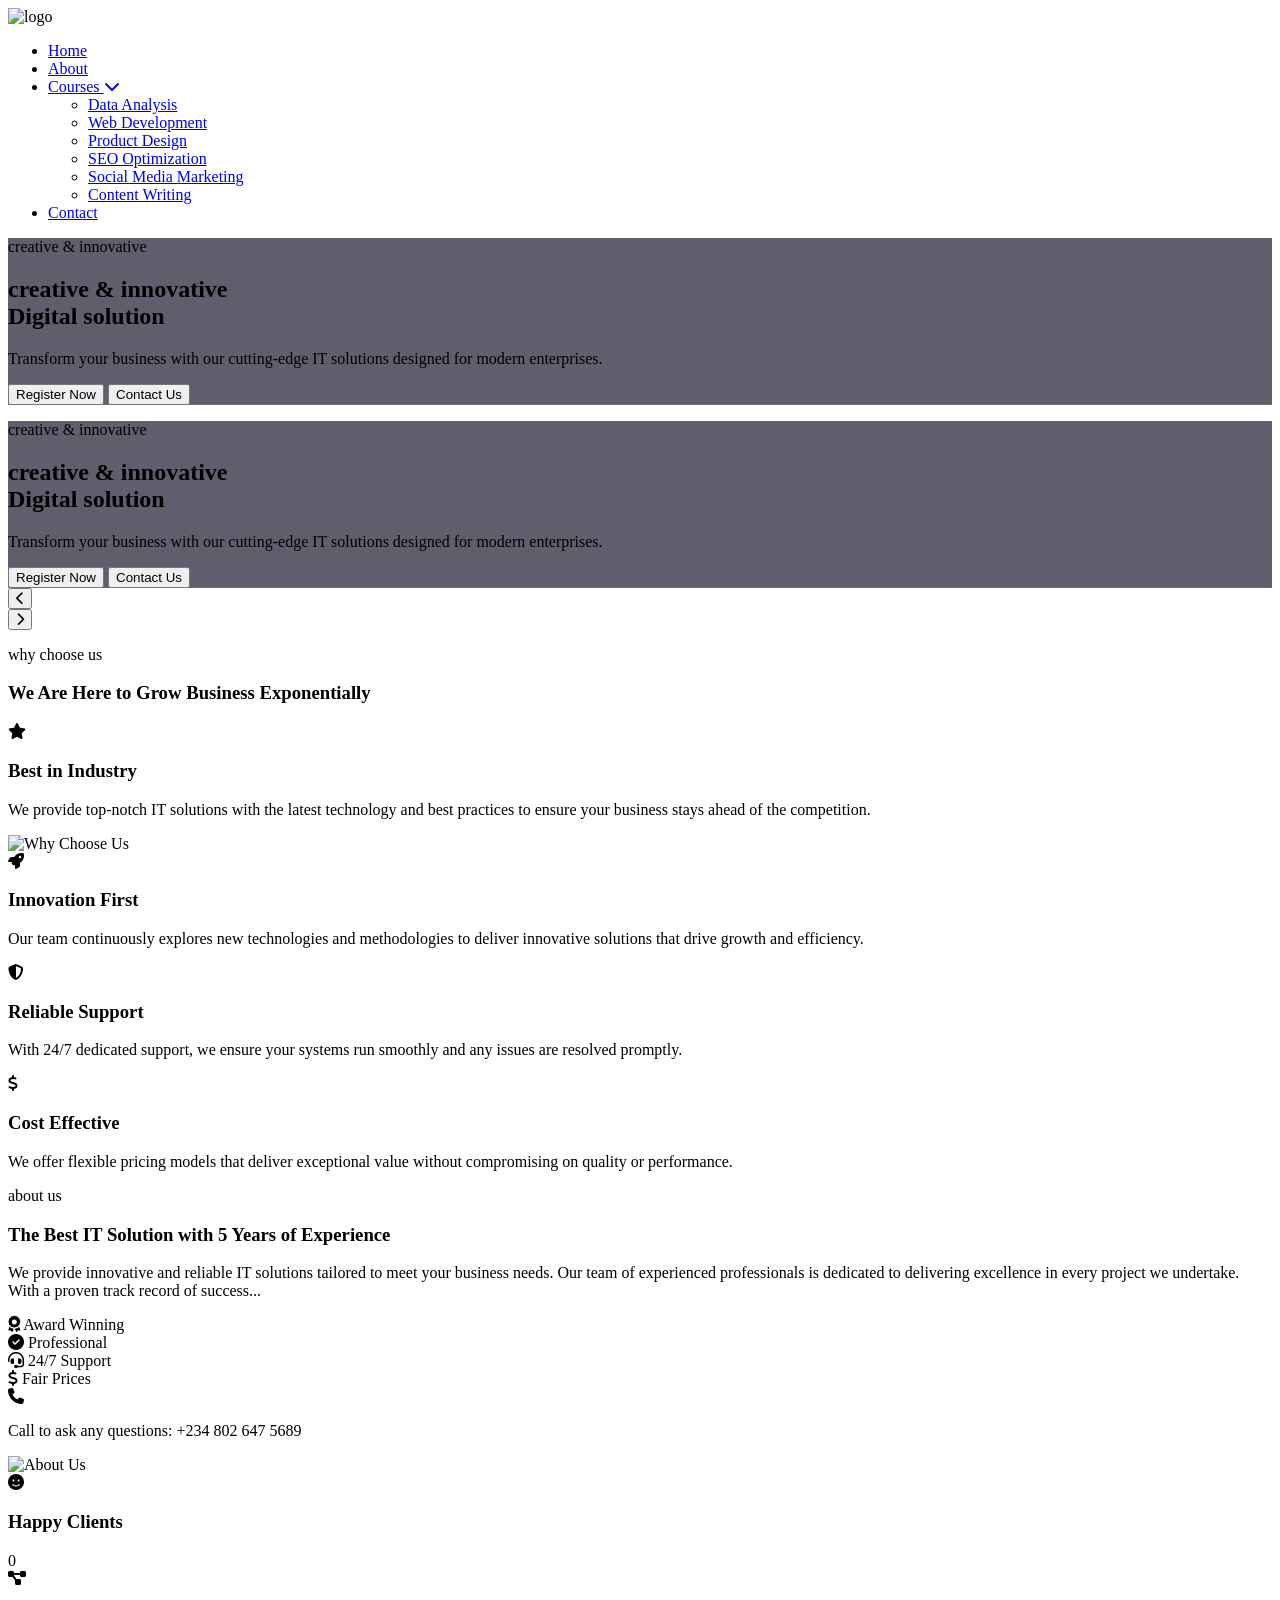
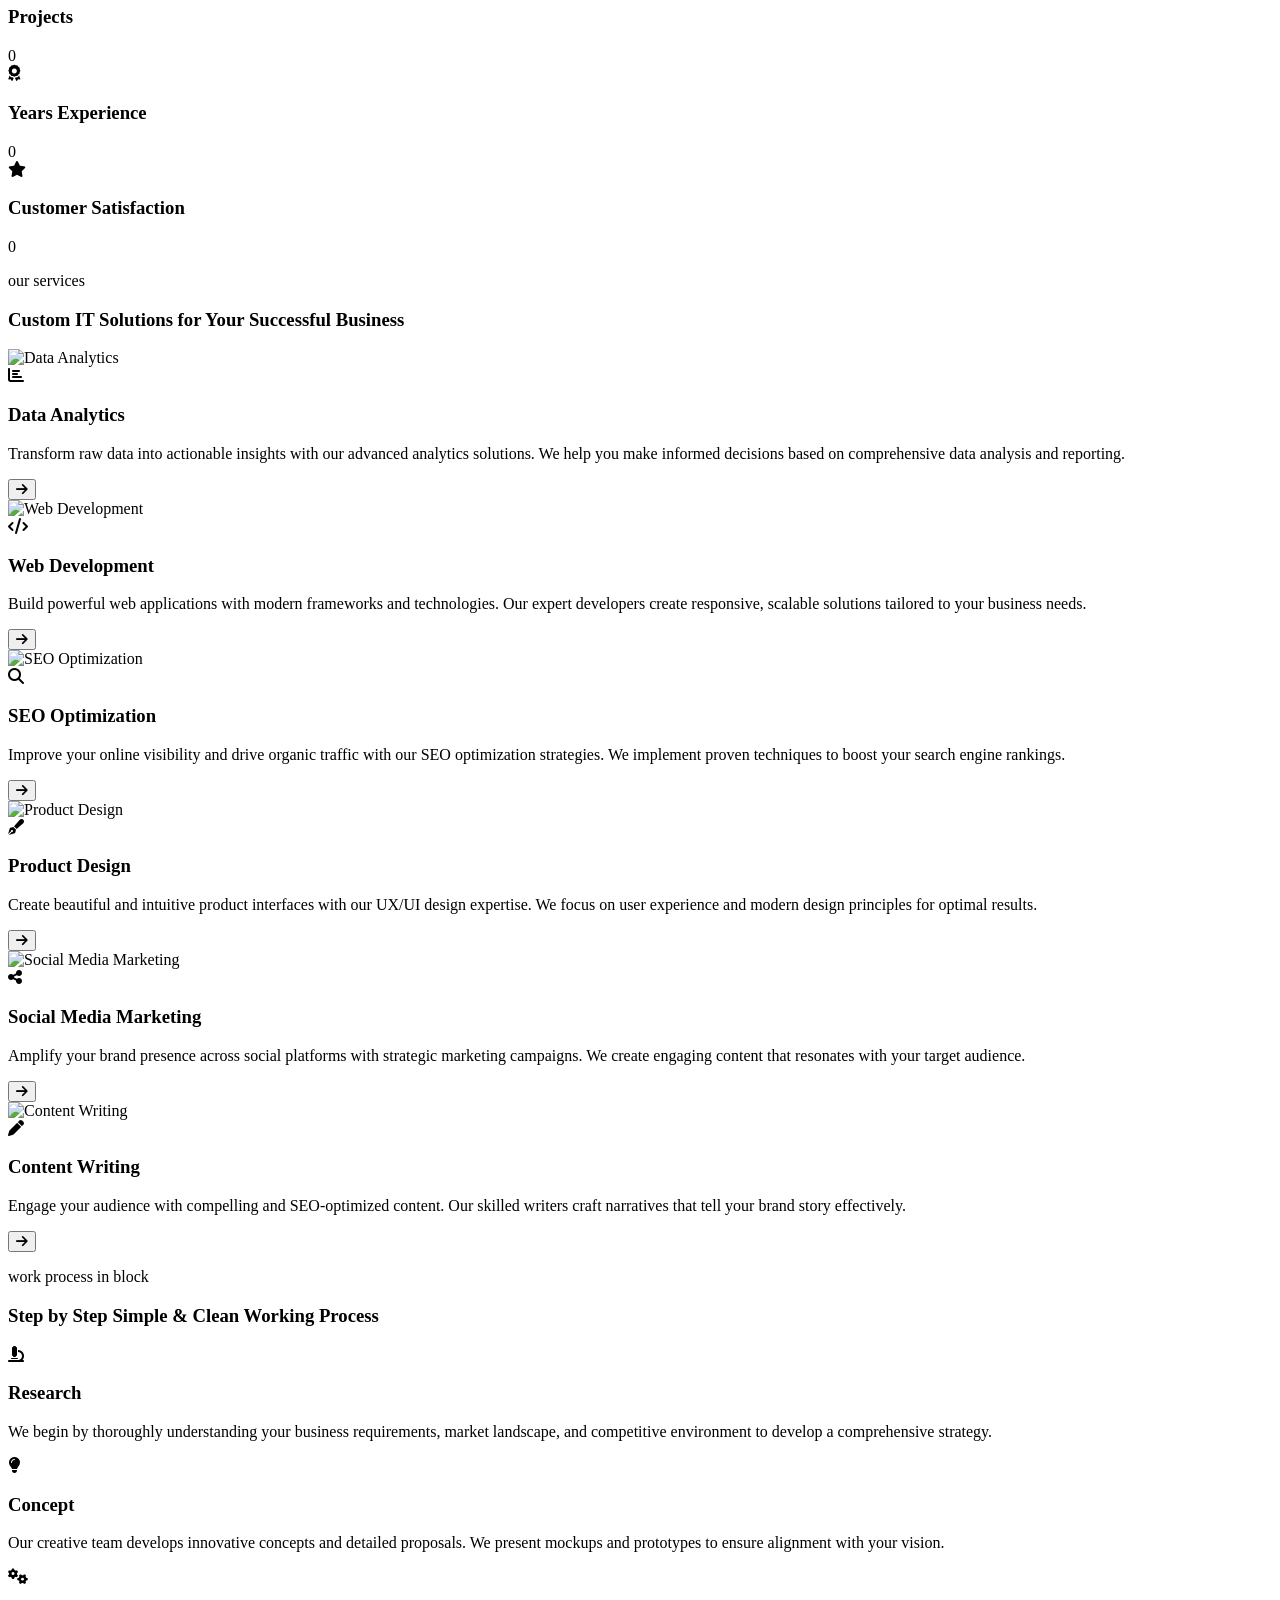
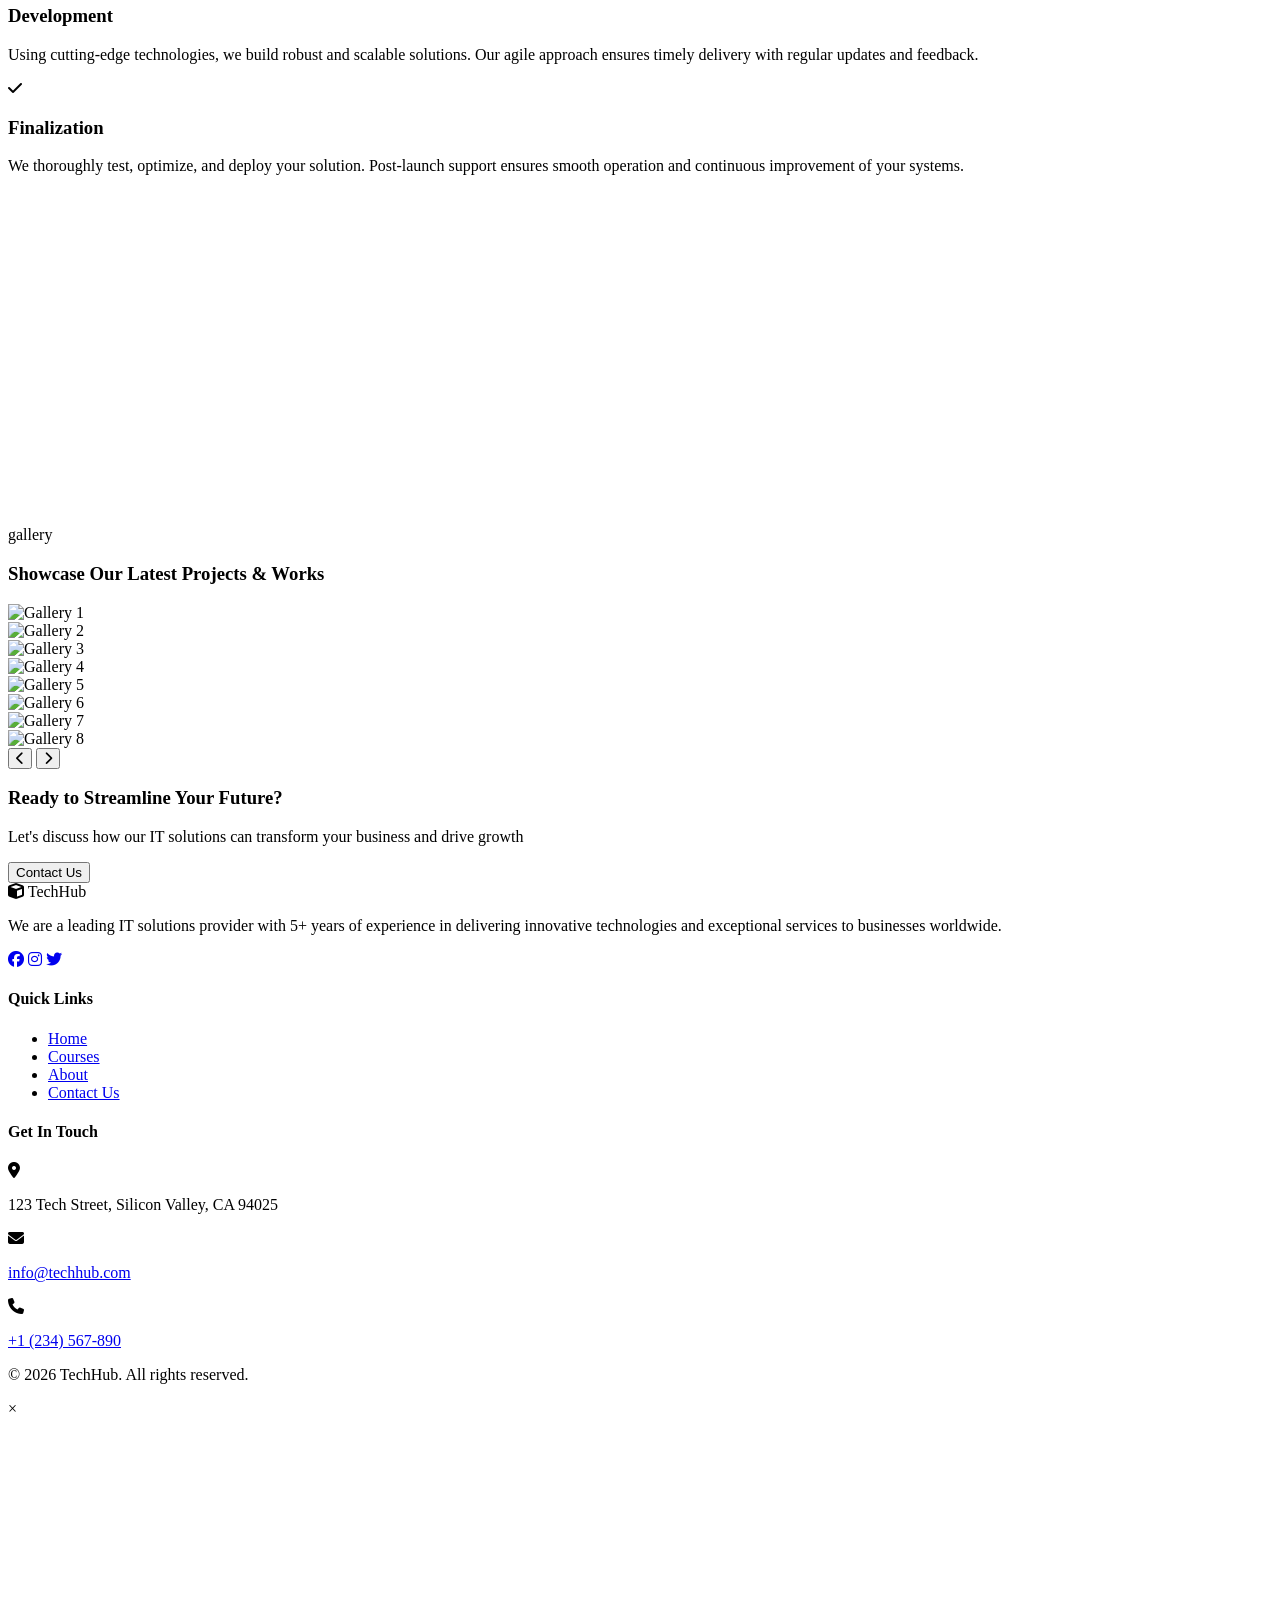
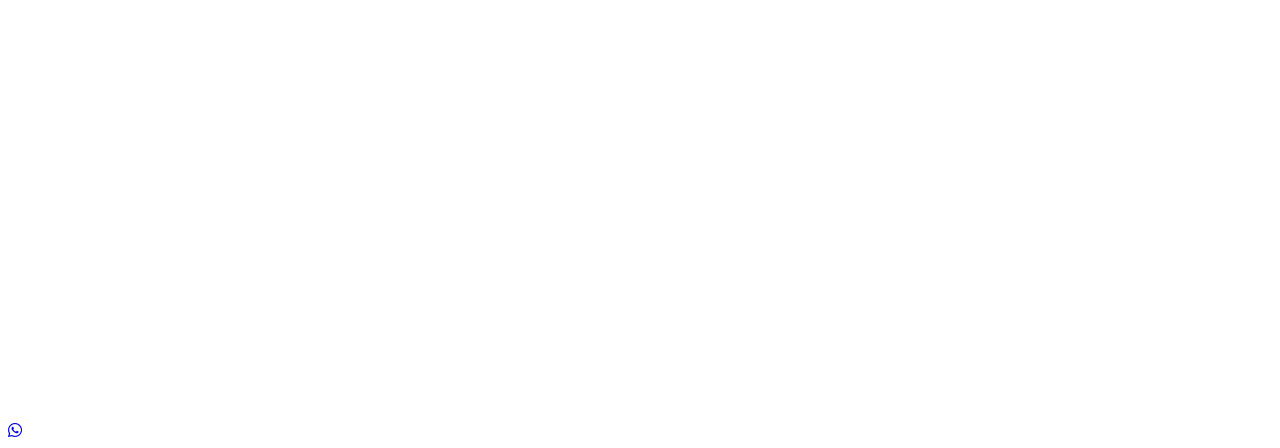
==== index.html @ 0a303a4d "Add files via upload" ====
<!DOCTYPE html>
<html lang="en">
<head>
    <meta charset="UTF-8">
    <meta name="viewport" content="width=device-width, initial-scale=1.0">
    <title>TechHub - IT Solutions</title>
    <link rel="icon" type="image/png" href="Img/favicon-hometown.png">
    <link rel="stylesheet" href="https://cdnjs.cloudflare.com/ajax/libs/font-awesome/6.4.0/css/all.min.css">
    <link rel="stylesheet" href="css/index.css">
</head>
<body>

<!-- NAVBAR -->
<nav class="navbar">
    <div class="nav-container">
        <div class="nav-logo">
            <img src="Img/Logo-hometown.jpeg" alt="logo">
            <!-- <i class="fas fa-cube"></i> -->
            <!-- <span>HomeTown Tech Hub</span> -->
        </div>
        <ul class="nav-menu">
            <li class="nav-item"><a href="#home" class="nav-link">Home</a></li>
            <li class="nav-item"><a href="about.html" class="nav-link">About</a></li>
            <li class="nav-item dropdown">
                <a href="#courses" class="nav-link">Courses <i class="fas fa-chevron-down"></i></a>
                <ul class="dropdown-menu">
                    <li><a href="courses.html">Data Analysis</a></li>
                    <li><a href="courses.html">Web Development</a></li>
                    <li><a href="courses.html">Product Design</a></li>
                    <li><a href="courses.html">SEO Optimization</a></li>
                    <li><a href="courses.html">Social Media Marketing</a></li>
                    <li><a href="courses.html">Content Writing</a></li>
                </ul>
            </li>
            <li class="nav-item"><a href="contact.html" class="nav-link">Contact</a></li>
        </ul>
        <div class="hamburger">
            <span></span>
            <span></span>
            <span></span>
        </div>
    </div>
</nav>

<!-- HERO SLIDER -->
<section class="hero-slider" id="home">
    <div class="slider-container">
        <div class="slider-item active" style="background: linear-gradient(rgba(26, 26, 46, 0.7), rgba(26, 26, 46, 0.7)), url('https://images.unsplash.com/photo-1522071820081-009f0129c71c?w=1920&h=1080&fit=crop'); background-size: cover; background-position: center;">
            <div class="slider-content">
                <p class="slider-subtitle">creative & innovative</p>
                <h1 class="slider-title">creative & innovative<br>Digital solution</h1>
                <p class="slider-description">Transform your business with our cutting-edge IT solutions designed for modern enterprises.</p>
                <div class="slider-buttons">
                    <button class="btn btn-primary">Register Now</button>
                    <button class="btn btn-secondary">Contact Us</button>
                </div>
            </div>
        </div>

        <div class="slider-item" style="background: linear-gradient(rgba(26, 26, 46, 0.7), rgba(26, 26, 46, 0.7)), url('https://images.unsplash.com/photo-1531482615713-2afd69097998?w=1920&h=1080&fit=crop'); background-size: cover; background-position: center;">
            <div class="slider-content">
                <p class="slider-subtitle">creative & innovative</p>
                <h1 class="slider-title">creative & innovative<br>Digital solution</h1>
                <p class="slider-description">Transform your business with our cutting-edge IT solutions designed for modern enterprises.</p>
                <div class="slider-buttons">
                    <button class="btn btn-primary">Register Now</button>
                    <button class="btn btn-secondary">Contact Us</button>
                </div>
            </div>
        </div>
    </div>
    <div class="slider-nav">
        <button class="slider-prev"><i class="fas fa-chevron-left"></i></button>
        <div class="slider-dots"></div>
        <button class="slider-next"><i class="fas fa-chevron-right"></i></button>
    </div>
</section>



<!-- WHY CHOOSE US SECTION -->
<section class="why-choose">
    <div class="container">
        <p class="section-label section-label-centered">why choose us</p>
        <h3 class="section-title">We Are Here to Grow Business Exponentially</h3>
        <div class="why-grid">
            <div class="why-card">
                <div class="why-icon">
                    <i class="fas fa-star"></i>
                </div>
                <h3>Best in Industry</h3>
                <p>We provide top-notch IT solutions with the latest technology and best practices to ensure your business stays ahead of the competition.</p>
            </div>
            <div class="why-image">
                <img src="https://images.unsplash.com/photo-1522071820081-009f0129c71c?w=400&h=500&fit=crop" alt="Why Choose Us">
            </div>
            <div class="why-card">
                <div class="why-icon">
                    <i class="fas fa-rocket"></i>
                </div>
                <h3>Innovation First</h3>
                <p>Our team continuously explores new technologies and methodologies to deliver innovative solutions that drive growth and efficiency.</p>
            </div>
            <div class="why-card">
                <div class="why-icon">
                    <i class="fas fa-shield-alt"></i>
                </div>
                <h3>Reliable Support</h3>
                <p>With 24/7 dedicated support, we ensure your systems run smoothly and any issues are resolved promptly.</p>
            </div>
            <div class="why-card">
                <div class="why-icon">
                    <i class="fas fa-dollar-sign"></i>
                </div>
                <h3>Cost Effective</h3>
                <p>We offer flexible pricing models that deliver exceptional value without compromising on quality or performance.</p>
            </div>
        </div>
    </div>
</section>

<!-- ABOUT US SECTION -->
<section class="about" id="about">
    <div class="container">
        <div class="about-content">
            <div class="about-text">
                <p class="section-label section-label-centered">about us</p>
                <h3 class="section-title">The Best IT Solution with 5 Years of Experience</h3>
                <p class="about-description">
                    We provide innovative and reliable IT solutions tailored to meet your business needs. Our team of experienced professionals is dedicated to delivering excellence in every project we undertake. With a proven track record of success...
                </p>
                <div class="about-features">
                    <div class="feature">
                        <i class="fas fa-award"></i>
                        <span>Award Winning</span>
                    </div>
                    <div class="feature">
                        <i class="fas fa-check-circle"></i>
                        <span>Professional</span>
                    </div>
                    <div class="feature">
                        <i class="fas fa-headset"></i>
                        <span>24/7 Support</span>
                    </div>
                    <div class="feature">
                        <i class="fas fa-dollar-sign"></i>
                        <span>Fair Prices</span>
                    </div>
                </div>
                <div class="contact-info">
                    <i class="fas fa-phone"></i>
                    <p>Call to ask any questions: <span>+234 802 647 5689</span></p>
                </div>
            </div>
            <div class="about-image">
                <img src="https://images.unsplash.com/photo-1553877522-43269d4ea984?w=500&h=500&fit=crop" alt="About Us">
            </div>
        </div>
    </div>
</section>

<!-- STATS SECTION -->
<section class="stats">
    <div class="container">
        <div class="stats-grid">
            <div class="stat-card">
                <div class="stat-icon">
                    <i class="fas fa-smile"></i>
                </div>
                <h3>Happy Clients</h3>
                <div class="stat-number" data-target="300">0</div>
            </div>
            <div class="stat-card">
                <div class="stat-icon">
                    <i class="fas fa-project-diagram"></i>
                </div>
                <h3>Projects</h3>
                <div class="stat-number" data-target="200">0</div>
            </div>
            <div class="stat-card">
                <div class="stat-icon">
                    <i class="fas fa-award"></i>
                </div>
                <h3>Years Experience</h3>
                <div class="stat-number" data-target="5">0</div>
            </div>
            <div class="stat-card">
                <div class="stat-icon">
                    <i class="fas fa-star"></i>
                </div>
                <h3>Customer Satisfaction</h3>
                <div class="stat-number" data-target="98">0</div>
            </div>
        </div>
    </div>
</section>

<!-- SERVICES SECTION -->
<section class="services" id="services">
    <div class="container">
        <p class="section-label section-label-centered">our services</p>
        <h3 class="section-title">Custom IT Solutions for Your Successful Business</h3>
        <div class="services-grid">
            <div class="service-card">
                <div class="service-image">
                    <img src="https://images.unsplash.com/photo-1551288049-bebda4e38f71?w=400&h=250&fit=crop" alt="Data Analytics">
                </div>
                <div class="service-header">
                    <div class="service-icon">
                        <i class="fas fa-chart-bar"></i>
                    </div>
                    <h3>Data Analytics</h3>
                </div>
                <p>Transform raw data into actionable insights with our advanced analytics solutions. We help you make informed decisions based on comprehensive data analysis and reporting.</p>
                <button class="service-btn"><i class="fas fa-arrow-right"></i></button>
            </div>
            <div class="service-card">
                <div class="service-image">
                    <img src="https://images.unsplash.com/photo-1627398242454-45a1465c2479?w=400&h=250&fit=crop" alt="Web Development">
                </div>
                <div class="service-header">
                    <div class="service-icon">
                        <i class="fas fa-code"></i>
                    </div>
                    <h3>Web Development</h3>
                </div>
                <p>Build powerful web applications with modern frameworks and technologies. Our expert developers create responsive, scalable solutions tailored to your business needs.</p>
                <button class="service-btn"><i class="fas fa-arrow-right"></i></button>
            </div>
            <div class="service-card">
                <div class="service-image">
                    <img src="https://images.unsplash.com/photo-1432888498266-38ffec3eaf0a?w=400&h=250&fit=crop" alt="SEO Optimization">
                </div>
                <div class="service-header">
                    <div class="service-icon">
                        <i class="fas fa-search"></i>
                    </div>
                    <h3>SEO Optimization</h3>
                </div>
                <p>Improve your online visibility and drive organic traffic with our SEO optimization strategies. We implement proven techniques to boost your search engine rankings.</p>
                <button class="service-btn"><i class="fas fa-arrow-right"></i></button>
            </div>
            <div class="service-card">
                <div class="service-image">
                    <img src="https://images.unsplash.com/photo-1561070791-2526d30994b5?w=400&h=250&fit=crop" alt="Product Design">
                </div>
                <div class="service-header">
                    <div class="service-icon">
                        <i class="fas fa-pen-fancy"></i>
                    </div>
                    <h3>Product Design</h3>
                </div>
                <p>Create beautiful and intuitive product interfaces with our UX/UI design expertise. We focus on user experience and modern design principles for optimal results.</p>
                <button class="service-btn"><i class="fas fa-arrow-right"></i></button>
            </div>
            <div class="service-card">
                <div class="service-image">
                    <img src="https://images.unsplash.com/photo-1611162617474-5b21e879e113?w=400&h=250&fit=crop" alt="Social Media Marketing">
                </div>
                <div class="service-header">
                    <div class="service-icon">
                        <i class="fas fa-share-alt"></i>
                    </div>
                    <h3>Social Media Marketing</h3>
                </div>
                <p>Amplify your brand presence across social platforms with strategic marketing campaigns. We create engaging content that resonates with your target audience.</p>
                <button class="service-btn"><i class="fas fa-arrow-right"></i></button>
            </div>
            <div class="service-card">
                <div class="service-image">
                    <img src="https://images.unsplash.com/photo-1455390582262-044cdead277a?w=400&h=250&fit=crop" alt="Content Writing">
                </div>
                <div class="service-header">
                    <div class="service-icon">
                        <i class="fas fa-pen"></i>
                    </div>
                    <h3>Content Writing</h3>
                </div>
                <p>Engage your audience with compelling and SEO-optimized content. Our skilled writers craft narratives that tell your brand story effectively.</p>
                <button class="service-btn"><i class="fas fa-arrow-right"></i></button>
            </div>
        </div>
    </div>
</section>

<!-- WORK PROCESS SECTION -->
<section class="work-process">
    <div class="container">
        <p class="section-label section-label-centered">work process in block</p>
        <h3 class="section-title">Step by Step Simple & Clean Working Process</h3>
        <div class="process-grid">
            <div class="process-card">
                <div class="process-icon">
                    <i class="fas fa-microscope"></i>
                </div>
                <h3>Research</h3>
                <p>We begin by thoroughly understanding your business requirements, market landscape, and competitive environment to develop a comprehensive strategy.</p>
            </div>
            <div class="process-card">
                <div class="process-icon">
                    <i class="fas fa-lightbulb"></i>
                </div>
                <h3>Concept</h3>
                <p>Our creative team develops innovative concepts and detailed proposals. We present mockups and prototypes to ensure alignment with your vision.</p>
            </div>
            <div class="process-card">
                <div class="process-icon">
                    <i class="fas fa-cogs"></i>
                </div>
                <h3>Development</h3>
                <p>Using cutting-edge technologies, we build robust and scalable solutions. Our agile approach ensures timely delivery with regular updates and feedback.</p>
            </div>
            <div class="process-card">
                <div class="process-icon">
                    <i class="fas fa-check"></i>
                </div>
                <h3>Finalization</h3>
                <p>We thoroughly test, optimize, and deploy your solution. Post-launch support ensures smooth operation and continuous improvement of your systems.</p>
            </div>
        </div>
    </div>
</section>

<!-- VIDEO SECTION -->
<section class="video-section">
    <div class="container">
        <div class="video-container">
            <iframe width="560" height="315" src="https://www.youtube.com/embed/9p7ooDYBd7k?si=xmssHciHCv0fvi6O" title="YouTube video player" frameborder="0" allow="accelerometer; autoplay; clipboard-write; encrypted-media; gyroscope; picture-in-picture; web-share" referrerpolicy="strict-origin-when-cross-origin" allowfullscreen></iframe>
            <!-- <iframe id="videoPreview" width="100%" height="500" src="https://youtu.be/hK8POwUShVw?si=u04HEwiQuiPdDXwp" title="YouTube video player" frameborder="0" allow="accelerometer; autoplay; clipboard-write; encrypted-media; gyroscope; picture-in-picture" allowfullscreen></iframe> -->
        </div>
    </div>
</section>

<!-- GALLERY SECTION -->
<section class="gallery">
    <div class="container">
        <p class="section-label section-label-centered">gallery</p>
        <h3 class="section-title">Showcase Our Latest Projects & Works</h3>
        <div class="gallery-slider">
            <div class="gallery-item">
                <img src="https://images.unsplash.com/photo-1460925895917-afdab827c52f?w=300&h=300&fit=crop" alt="Gallery 1">
            </div>
            <div class="gallery-item">
                <img src="https://images.unsplash.com/photo-1551434678-e076c223a692?w=300&h=300&fit=crop" alt="Gallery 2">
            </div>
            <div class="gallery-item">
                <img src="https://images.unsplash.com/photo-1504384764586-bb4cdc1707b0?w=300&h=300&fit=crop" alt="Gallery 3">
            </div>
            <div class="gallery-item">
                <img src="https://images.unsplash.com/photo-1519389950473-47ba0277781c?w=300&h=300&fit=crop" alt="Gallery 4">
            </div>
            <div class="gallery-item">
                <img src="https://images.unsplash.com/photo-1522202176988-66273c2fd55f?w=300&h=300&fit=crop" alt="Gallery 5">
            </div>
            <div class="gallery-item">
                <img src="https://images.unsplash.com/photo-1556761175-5973dc0f32e7?w=300&h=300&fit=crop" alt="Gallery 6">
            </div>
            <div class="gallery-item">
                <img src="https://images.unsplash.com/photo-1542744173-8e7e53415bb0?w=300&h=300&fit=crop" alt="Gallery 7">
            </div>
            <div class="gallery-item">
                <img src="https://images.unsplash.com/photo-1552664730-d307ca884978?w=300&h=300&fit=crop" alt="Gallery 8">
            </div>
        </div>
        <div class="gallery-nav">
            <button class="gallery-prev"><i class="fas fa-chevron-left"></i></button>
            <button class="gallery-next"><i class="fas fa-chevron-right"></i></button>
        </div>
    </div>
</section>

<!-- CTA SECTION -->
<section class="cta">
    <div class="container">
        <h3>Ready to Streamline Your Future?</h3>
        <p>Let's discuss how our IT solutions can transform your business and drive growth</p>
        <button class="btn btn-primary">Contact Us</button>
    </div>
</section>

<!-- FOOTER -->
<footer class="footer">
    <div class="container">
        <div class="footer-content">
            <div class="footer-col">
                <div class="footer-logo">
                    <i class="fas fa-cube"></i>
                    <span>TechHub</span>
                </div>
                <p>We are a leading IT solutions provider with 5+ years of experience in delivering innovative technologies and exceptional services to businesses worldwide.</p>
                <div class="social-icons">
                    <a href="https://facebook.com" target="_blank"><i class="fab fa-facebook"></i></a>
                    <a href="https://instagram.com" target="_blank"><i class="fab fa-instagram"></i></a>
                    <a href="https://twitter.com" target="_blank"><i class="fab fa-twitter"></i></a>
                </div>
            </div>
            <div class="footer-col">
                <h4>Quick Links</h4>
                <ul>
                    <li><a href="index.html">Home</a></li>
                    <li><a href="courses.html">Courses</a></li>
                    <li><a href="about.html">About</a></li>
                    <li><a href="contact.html">Contact Us</a></li>
                </ul>
            </div>
            <div class="footer-col">
                <h4>Get In Touch</h4>
                <div class="contact-item">
                    <i class="fas fa-map-marker-alt"></i>
                    <p>123 Tech Street, Silicon Valley, CA 94025</p>
                </div>
                <div class="contact-item">
                    <i class="fas fa-envelope"></i>
                    <p><a href="mailto:info@techhub.com">info@techhub.com</a></p>
                </div>
                <div class="contact-item">
                    <i class="fas fa-phone"></i>
                    <p><a href="tel:+1234567890">+1 (234) 567-890</a></p>
                </div>
            </div>
        </div>
        <div class="footer-bottom">
            <p>&copy; 2026 TechHub. All rights reserved.</p>
        </div>
    </div>
</footer>

<!-- MODAL FOR VIDEO -->
<div id="videoModal" class="modal">
    <div class="modal-content">
        <span class="close">&times;</span>
        <iframe id="videoFrame" width="100%" height="600" src="" title="YouTube video player" frameborder="0" allow="accelerometer; autoplay; clipboard-write; encrypted-media; gyroscope; picture-in-picture" allowfullscreen></iframe>
    </div>
</div>

<!-- WhatsApp Floating Button -->
<a href="https://wa.me/2348045678945" target="_blank" class="whatsapp-floating" title="Message us on WhatsApp">
    <i class="fab fa-whatsapp"></i>
</a>

<script src="js/script.js"></script>
</body>
</html>
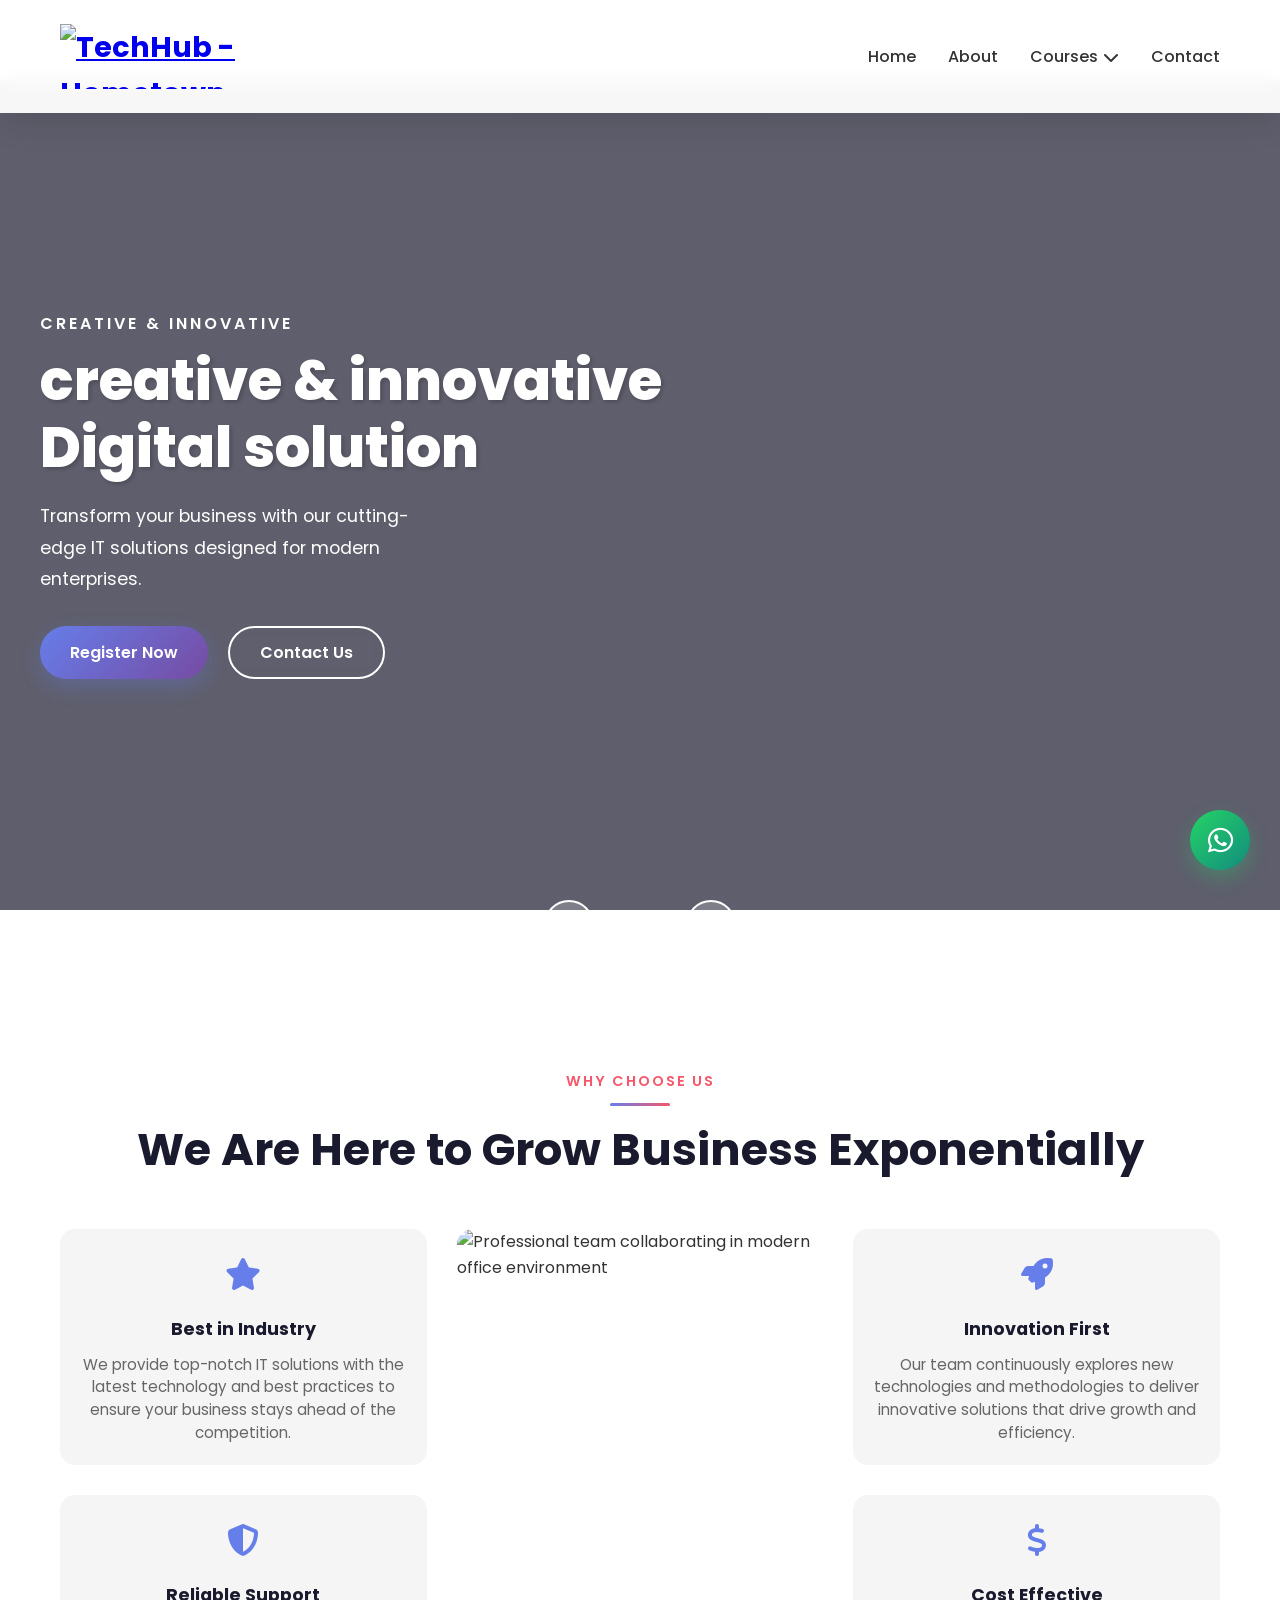
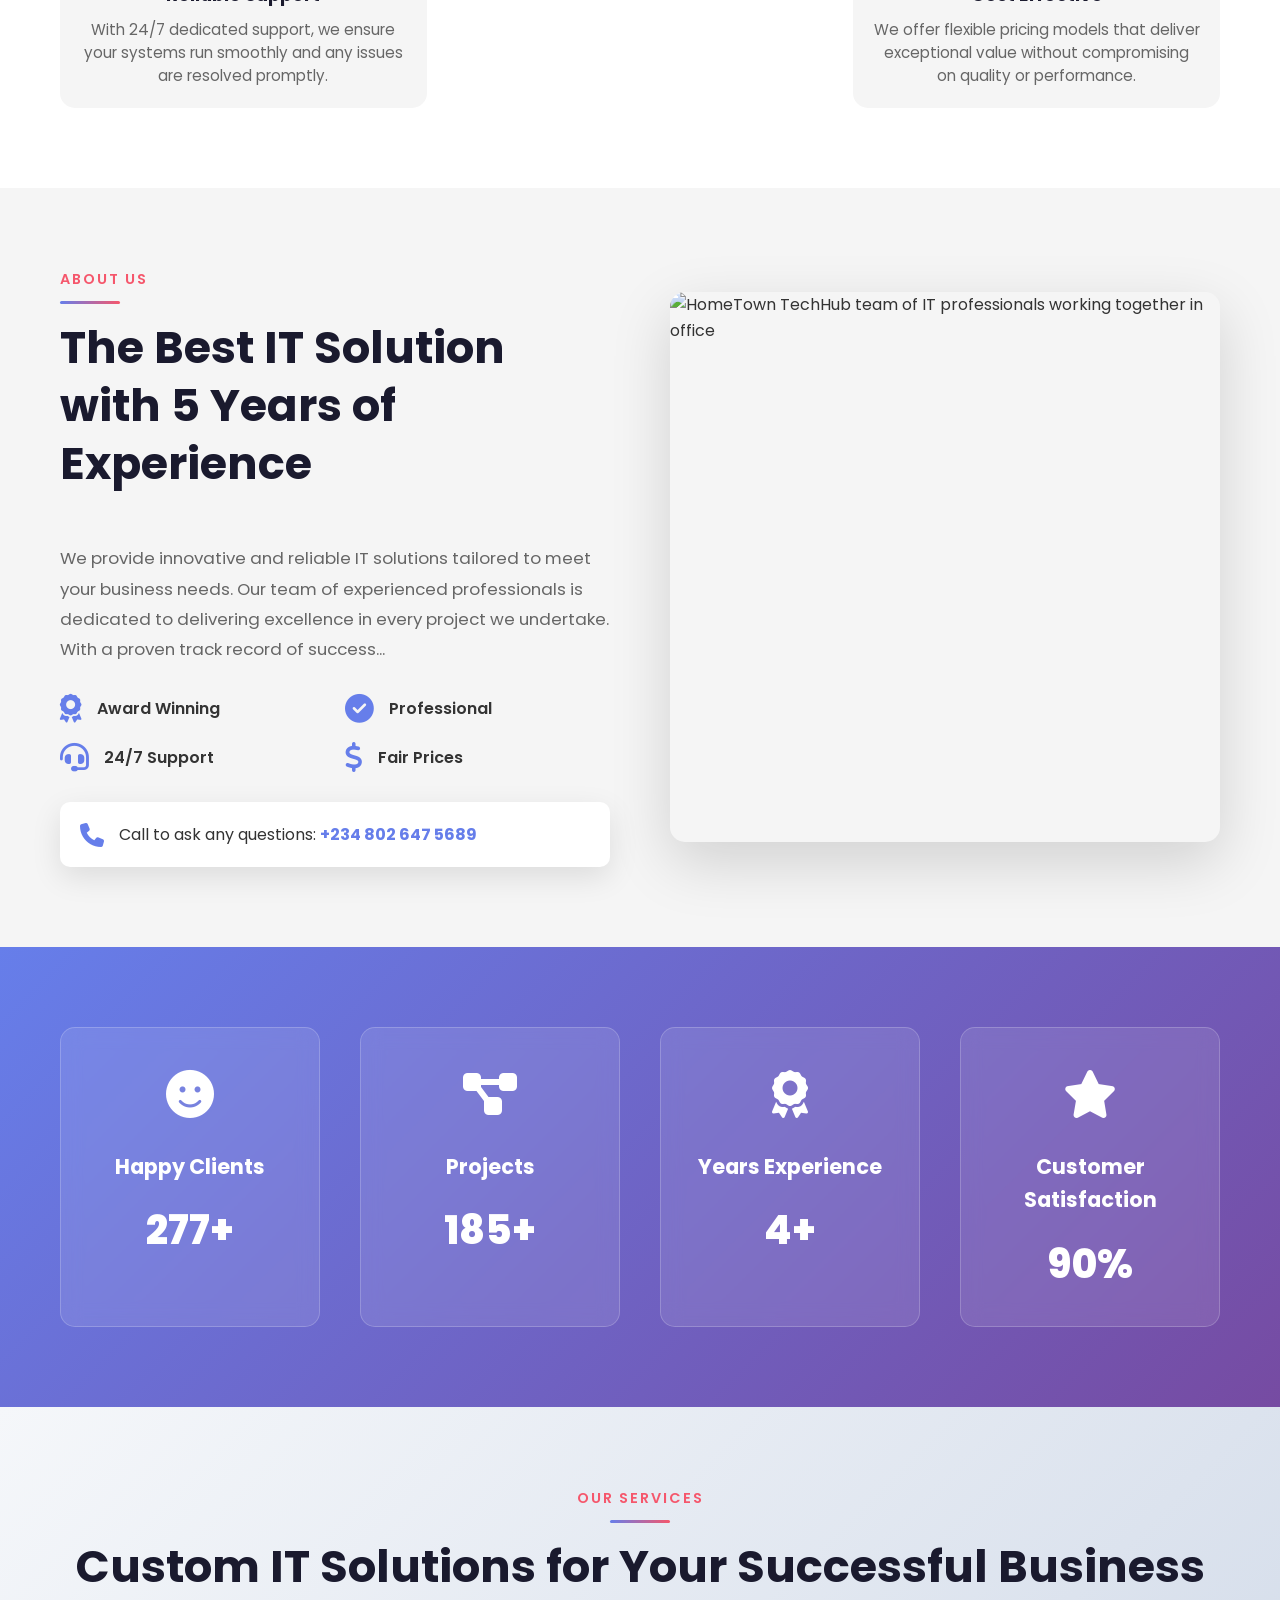
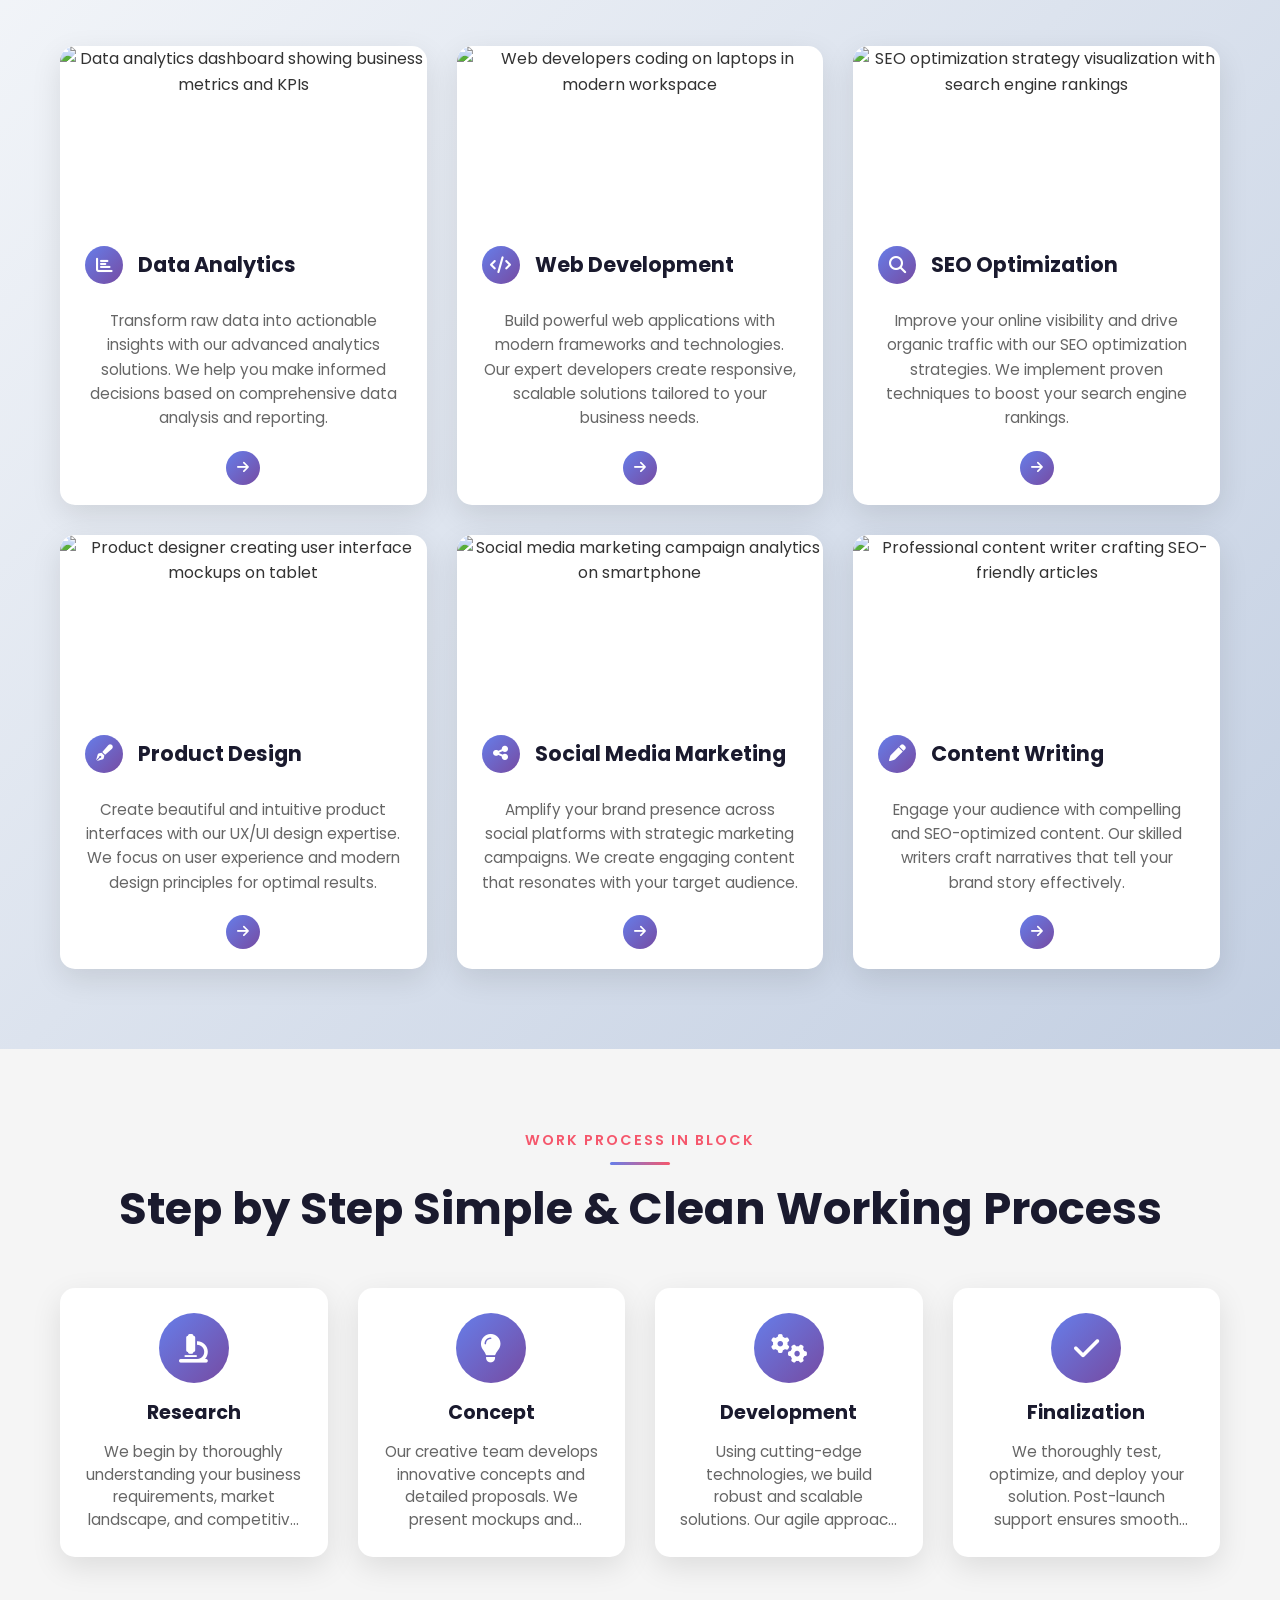
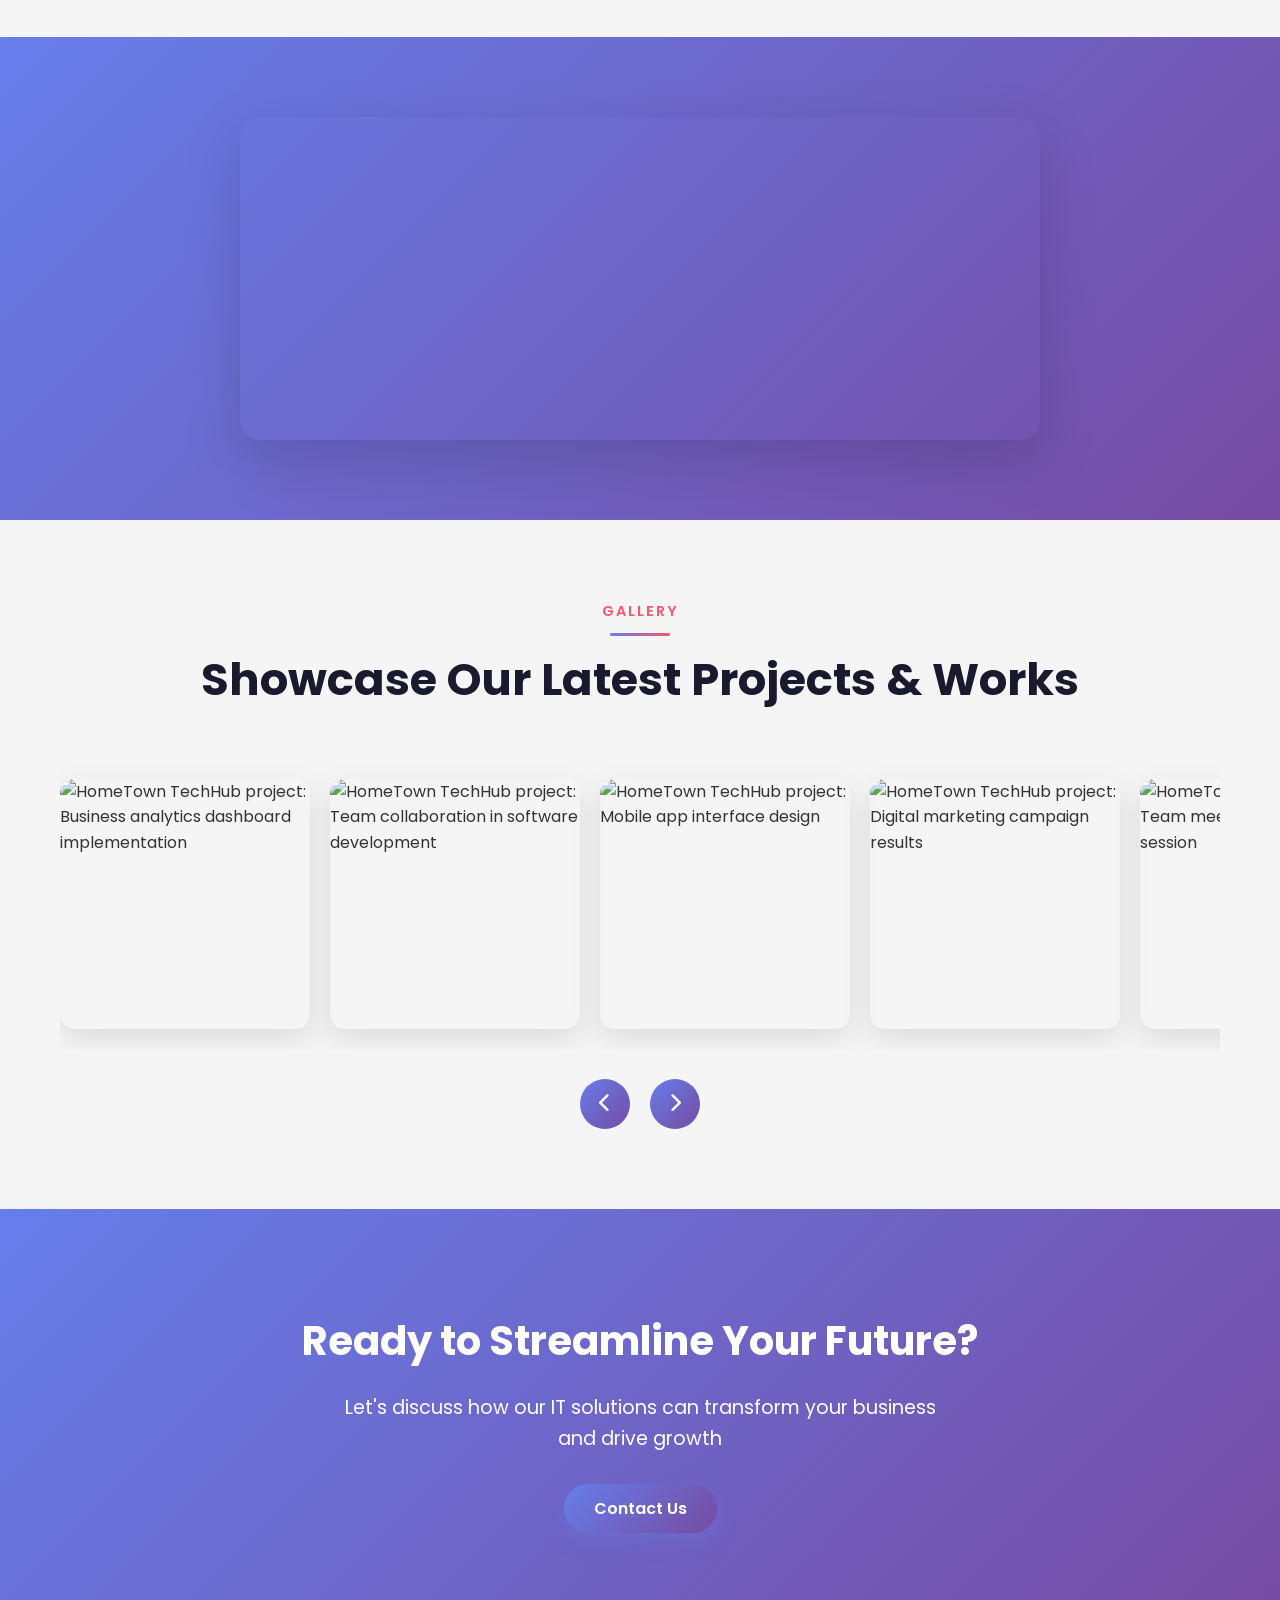
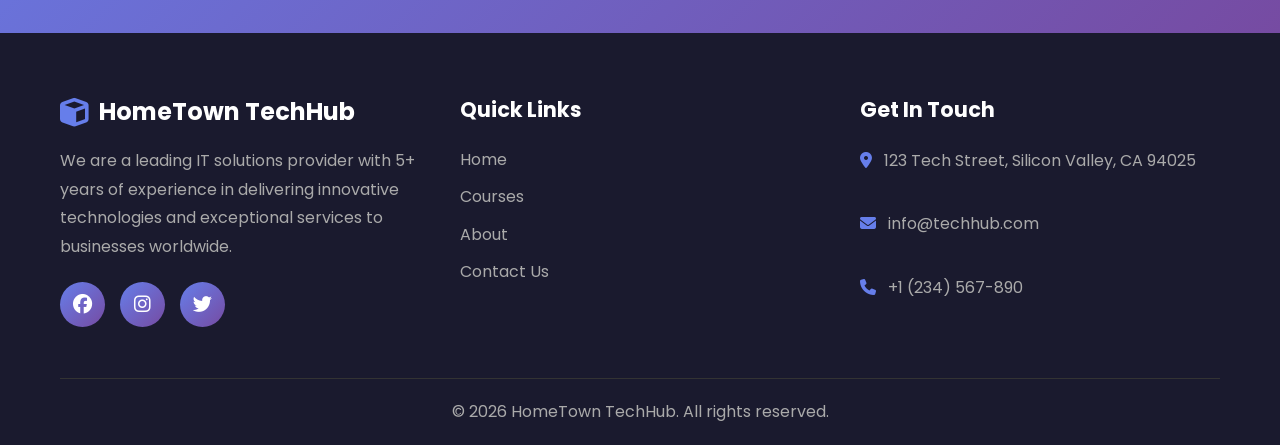
==== commit bc0bc16a: "Add files via upload" ====
--- a/index.html
+++ b/index.html
@@ -3,38 +3,78 @@
 <head>
     <meta charset="UTF-8">
     <meta name="viewport" content="width=device-width, initial-scale=1.0">
-    <title>TechHub - IT Solutions</title>
+    <meta http-equiv="X-UA-Compatible" content="IE=edge">
+    
+    <!-- Primary SEO Meta Tags -->
+    <title>HomeTown TechHub - IT Solutions & Digital Services | Home</title>
+    <meta name="description" content="HomeTown TechHub provides innovative IT solutions, web development, data analytics, SEO optimization, product design, and social media marketing. 5+ years experience delivering cutting-edge technology solutions for businesses worldwide.">
+    <meta name="keywords" content="IT solutions, web development, data analytics, SEO optimization, product design, social media marketing, content writing, digital solutions, technology services">
+    <meta name="author" content="HomeTown TechHub">
+    <meta name="robots" content="index, follow">
+    <link rel="canonical" href="https://techhub.com/">
+
+    <!-- Open Graph / Facebook -->
+    <meta property="og:type" content="website">
+    <meta property="og:url" content="https://techhub.com/">
+    <meta property="og:title" content="HomeTown TechHub - IT Solutions & Digital Services">
+    <meta property="og:description" content="Transform your business with our cutting-edge IT solutions. 5+ years experience in web development, data analytics, SEO, and digital marketing.">
+    <meta property="og:image" content="https://images.unsplash.com/photo-1522071820081-009f0129c71c?w=1200&h=630&fit=crop">
+    <meta property="og:site_name" content="HomeTown TechHub">
+    <meta property="og:locale" content="en_US">
+
+    <!-- Twitter Card -->
+    <meta name="twitter:card" content="summary_large_image">
+    <meta name="twitter:url" content="https://techhub.com/">
+    <meta name="twitter:title" content="HomeTown TechHub - IT Solutions & Digital Services">
+    <meta name="twitter:description" content="Transform your business with our cutting-edge IT solutions. 5+ years experience in web development, data analytics, SEO, and digital marketing.">
+    <meta name="twitter:image" content="https://images.unsplash.com/photo-1522071820081-009f0129c71c?w=1200&h=630&fit=crop">
+
+    <!-- Preconnect to external resources -->
+    <link rel="preconnect" href="https://cdnjs.cloudflare.com">
+    <link rel="preconnect" href="https://images.unsplash.com">
+    <link rel="preconnect" href="https://www.youtube.com">
+
+    <!-- Favicon -->
     <link rel="icon" type="image/png" href="Img/favicon-hometown.png">
+    <link rel="apple-touch-icon" href="Img/favicon-hometown.png">
+
+    <!-- Stylesheets -->
     <link rel="stylesheet" href="https://cdnjs.cloudflare.com/ajax/libs/font-awesome/6.4.0/css/all.min.css">
-    <link rel="stylesheet" href="css/index.css">
+    <link rel="stylesheet" href="index.css">
+
+    <!-- JavaScript -->
+    <script src="seo.js" defer></script>
 </head>
 <body>
 
+<!-- Skip to content link for accessibility -->
+<a href="#main-content" class="skip-link">Skip to main content</a>
+
 <!-- NAVBAR -->
-<nav class="navbar">
+<nav class="navbar" aria-label="Main navigation">
     <div class="nav-container">
         <div class="nav-logo">
-            <img src="Img/Logo-hometown.jpeg" alt="logo">
-            <!-- <i class="fas fa-cube"></i> -->
-            <!-- <span>HomeTown Tech Hub</span> -->
-        </div>
-        <ul class="nav-menu">
-            <li class="nav-item"><a href="#home" class="nav-link">Home</a></li>
-            <li class="nav-item"><a href="about.html" class="nav-link">About</a></li>
-            <li class="nav-item dropdown">
-                <a href="#courses" class="nav-link">Courses <i class="fas fa-chevron-down"></i></a>
-                <ul class="dropdown-menu">
-                    <li><a href="courses.html">Data Analysis</a></li>
-                    <li><a href="courses.html">Web Development</a></li>
-                    <li><a href="courses.html">Product Design</a></li>
-                    <li><a href="courses.html">SEO Optimization</a></li>
-                    <li><a href="courses.html">Social Media Marketing</a></li>
-                    <li><a href="courses.html">Content Writing</a></li>
+            <a href="index.html" aria-label="HomeTown TechHub Home Page">
+                <img src="Img/Logo-hometown.jpeg" alt="TechHub - Hometown Tech Hub Logo" width="180" height="60">
+            </a>
+        </div>
+        <ul class="nav-menu" role="menubar">
+            <li class="nav-item" role="none"><a href="#main-content" class="nav-link" role="menuitem">Home</a></li>
+            <li class="nav-item" role="none"><a href="about.html" class="nav-link" role="menuitem">About</a></li>
+            <li class="nav-item dropdown" role="none">
+                <a href="#courses" class="nav-link" role="menuitem" aria-haspopup="true" aria-expanded="false">Courses <i class="fas fa-chevron-down" aria-hidden="true"></i></a>
+                <ul class="dropdown-menu" role="menu">
+                    <li role="none"><a href="courses.html#data-analytics" role="menuitem">Data Analysis</a></li>
+                    <li role="none"><a href="courses.html#web-development" role="menuitem">Web Development</a></li>
+                    <li role="none"><a href="courses.html#product-design" role="menuitem">Product Design</a></li>
+                    <li role="none"><a href="courses.html#seo" role="menuitem">SEO Optimization</a></li>
+                    <li role="none"><a href="courses.html#social-media" role="menuitem">Social Media Marketing</a></li>
+                    <li role="none"><a href="courses.html#content-writing" role="menuitem">Content Writing</a></li>
                 </ul>
             </li>
-            <li class="nav-item"><a href="contact.html" class="nav-link">Contact</a></li>
+            <li class="nav-item" role="none"><a href="contact.html" class="nav-link" role="menuitem">Contact</a></li>
         </ul>
-        <div class="hamburger">
+        <div class="hamburger" aria-label="Toggle navigation menu" role="button" tabindex="0" aria-expanded="false">
             <span></span>
             <span></span>
             <span></span>
@@ -43,9 +83,9 @@
 </nav>
 
 <!-- HERO SLIDER -->
-<section class="hero-slider" id="home">
+<section class="hero-slider" id="main-content" aria-labelledby="hero-title">
     <div class="slider-container">
-        <div class="slider-item active" style="background: linear-gradient(rgba(26, 26, 46, 0.7), rgba(26, 26, 46, 0.7)), url('https://images.unsplash.com/photo-1522071820081-009f0129c71c?w=1920&h=1080&fit=crop'); background-size: cover; background-position: center;">
+        <div class="slider-item active" style="background: linear-gradient(rgba(26, 26, 46, 0.7), rgba(26, 26, 46, 0.7)), url('https://images.unsplash.com/photo-1522071820081-009f0129c71c?w=1920&h=1080&fit=crop'); background-size: cover; background-position: center;" aria-hidden="true">
             <div class="slider-content">
                 <p class="slider-subtitle">creative & innovative</p>
                 <h1 class="slider-title">creative & innovative<br>Digital solution</h1>
@@ -57,7 +97,7 @@
             </div>
         </div>
 
-        <div class="slider-item" style="background: linear-gradient(rgba(26, 26, 46, 0.7), rgba(26, 26, 46, 0.7)), url('https://images.unsplash.com/photo-1531482615713-2afd69097998?w=1920&h=1080&fit=crop'); background-size: cover; background-position: center;">
+        <div class="slider-item" style="background: linear-gradient(rgba(26, 26, 46, 0.7), rgba(26, 26, 46, 0.7)), url('https://images.unsplash.com/photo-1531482615713-2afd69097998?w=1920&h=1080&fit=crop'); background-size: cover; background-position: center;" aria-hidden="true">
             <div class="slider-content">
                 <p class="slider-subtitle">creative & innovative</p>
                 <h1 class="slider-title">creative & innovative<br>Digital solution</h1>
@@ -85,31 +125,31 @@
         <h3 class="section-title">We Are Here to Grow Business Exponentially</h3>
         <div class="why-grid">
             <div class="why-card">
-                <div class="why-icon">
+                <div class="why-icon" aria-hidden="true">
                     <i class="fas fa-star"></i>
                 </div>
                 <h3>Best in Industry</h3>
                 <p>We provide top-notch IT solutions with the latest technology and best practices to ensure your business stays ahead of the competition.</p>
             </div>
             <div class="why-image">
-                <img src="https://images.unsplash.com/photo-1522071820081-009f0129c71c?w=400&h=500&fit=crop" alt="Why Choose Us">
+                <img src="https://images.unsplash.com/photo-1522071820081-009f0129c71c?w=400&h=500&fit=crop" alt="Professional team collaborating in modern office environment" loading="lazy" width="400" height="500">
             </div>
             <div class="why-card">
-                <div class="why-icon">
+                <div class="why-icon" aria-hidden="true">
                     <i class="fas fa-rocket"></i>
                 </div>
                 <h3>Innovation First</h3>
                 <p>Our team continuously explores new technologies and methodologies to deliver innovative solutions that drive growth and efficiency.</p>
             </div>
             <div class="why-card">
-                <div class="why-icon">
+                <div class="why-icon" aria-hidden="true">
                     <i class="fas fa-shield-alt"></i>
                 </div>
                 <h3>Reliable Support</h3>
                 <p>With 24/7 dedicated support, we ensure your systems run smoothly and any issues are resolved promptly.</p>
             </div>
             <div class="why-card">
-                <div class="why-icon">
+                <div class="why-icon" aria-hidden="true">
                     <i class="fas fa-dollar-sign"></i>
                 </div>
                 <h3>Cost Effective</h3>
@@ -153,7 +193,7 @@
                 </div>
             </div>
             <div class="about-image">
-                <img src="https://images.unsplash.com/photo-1553877522-43269d4ea984?w=500&h=500&fit=crop" alt="About Us">
+                <img src="https://images.unsplash.com/photo-1553877522-43269d4ea984?w=500&h=500&fit=crop" alt="HomeTown TechHub team of IT professionals working together in office" loading="lazy" width="500" height="500">
             </div>
         </div>
     </div>
@@ -203,81 +243,81 @@
         <div class="services-grid">
             <div class="service-card">
                 <div class="service-image">
-                    <img src="https://images.unsplash.com/photo-1551288049-bebda4e38f71?w=400&h=250&fit=crop" alt="Data Analytics">
-                </div>
-                <div class="service-header">
-                    <div class="service-icon">
+                    <img src="https://images.unsplash.com/photo-1551288049-bebda4e38f71?w=400&h=250&fit=crop" alt="Data analytics dashboard showing business metrics and KPIs" loading="lazy" width="400" height="250">
+                </div>
+                <div class="service-header">
+                    <div class="service-icon" aria-hidden="true">
                         <i class="fas fa-chart-bar"></i>
                     </div>
                     <h3>Data Analytics</h3>
                 </div>
                 <p>Transform raw data into actionable insights with our advanced analytics solutions. We help you make informed decisions based on comprehensive data analysis and reporting.</p>
-                <button class="service-btn"><i class="fas fa-arrow-right"></i></button>
-            </div>
-            <div class="service-card">
-                <div class="service-image">
-                    <img src="https://images.unsplash.com/photo-1627398242454-45a1465c2479?w=400&h=250&fit=crop" alt="Web Development">
-                </div>
-                <div class="service-header">
-                    <div class="service-icon">
+                <button class="service-btn" aria-label="Learn more about Data Analytics"><i class="fas fa-arrow-right" aria-hidden="true"></i></button>
+            </div>
+            <div class="service-card">
+                <div class="service-image">
+                    <img src="https://images.unsplash.com/photo-1627398242454-45a1465c2479?w=400&h=250&fit=crop" alt="Web developers coding on laptops in modern workspace" loading="lazy" width="400" height="250">
+                </div>
+                <div class="service-header">
+                    <div class="service-icon" aria-hidden="true">
                         <i class="fas fa-code"></i>
                     </div>
                     <h3>Web Development</h3>
                 </div>
                 <p>Build powerful web applications with modern frameworks and technologies. Our expert developers create responsive, scalable solutions tailored to your business needs.</p>
-                <button class="service-btn"><i class="fas fa-arrow-right"></i></button>
-            </div>
-            <div class="service-card">
-                <div class="service-image">
-                    <img src="https://images.unsplash.com/photo-1432888498266-38ffec3eaf0a?w=400&h=250&fit=crop" alt="SEO Optimization">
-                </div>
-                <div class="service-header">
-                    <div class="service-icon">
+                <button class="service-btn" aria-label="Learn more about Web Development"><i class="fas fa-arrow-right" aria-hidden="true"></i></button>
+            </div>
+            <div class="service-card">
+                <div class="service-image">
+                    <img src="https://images.unsplash.com/photo-1432888498266-38ffec3eaf0a?w=400&h=250&fit=crop" alt="SEO optimization strategy visualization with search engine rankings" loading="lazy" width="400" height="250">
+                </div>
+                <div class="service-header">
+                    <div class="service-icon" aria-hidden="true">
                         <i class="fas fa-search"></i>
                     </div>
                     <h3>SEO Optimization</h3>
                 </div>
                 <p>Improve your online visibility and drive organic traffic with our SEO optimization strategies. We implement proven techniques to boost your search engine rankings.</p>
-                <button class="service-btn"><i class="fas fa-arrow-right"></i></button>
-            </div>
-            <div class="service-card">
-                <div class="service-image">
-                    <img src="https://images.unsplash.com/photo-1561070791-2526d30994b5?w=400&h=250&fit=crop" alt="Product Design">
-                </div>
-                <div class="service-header">
-                    <div class="service-icon">
+                <button class="service-btn" aria-label="Learn more about SEO Optimization"><i class="fas fa-arrow-right" aria-hidden="true"></i></button>
+            </div>
+            <div class="service-card">
+                <div class="service-image">
+                    <img src="https://images.unsplash.com/photo-1561070791-2526d30994b5?w=400&h=250&fit=crop" alt="Product designer creating user interface mockups on tablet" loading="lazy" width="400" height="250">
+                </div>
+                <div class="service-header">
+                    <div class="service-icon" aria-hidden="true">
                         <i class="fas fa-pen-fancy"></i>
                     </div>
                     <h3>Product Design</h3>
                 </div>
                 <p>Create beautiful and intuitive product interfaces with our UX/UI design expertise. We focus on user experience and modern design principles for optimal results.</p>
-                <button class="service-btn"><i class="fas fa-arrow-right"></i></button>
-            </div>
-            <div class="service-card">
-                <div class="service-image">
-                    <img src="https://images.unsplash.com/photo-1611162617474-5b21e879e113?w=400&h=250&fit=crop" alt="Social Media Marketing">
-                </div>
-                <div class="service-header">
-                    <div class="service-icon">
+                <button class="service-btn" aria-label="Learn more about Product Design"><i class="fas fa-arrow-right" aria-hidden="true"></i></button>
+            </div>
+            <div class="service-card">
+                <div class="service-image">
+                    <img src="https://images.unsplash.com/photo-1611162617474-5b21e879e113?w=400&h=250&fit=crop" alt="Social media marketing campaign analytics on smartphone" loading="lazy" width="400" height="250">
+                </div>
+                <div class="service-header">
+                    <div class="service-icon" aria-hidden="true">
                         <i class="fas fa-share-alt"></i>
                     </div>
                     <h3>Social Media Marketing</h3>
                 </div>
                 <p>Amplify your brand presence across social platforms with strategic marketing campaigns. We create engaging content that resonates with your target audience.</p>
-                <button class="service-btn"><i class="fas fa-arrow-right"></i></button>
-            </div>
-            <div class="service-card">
-                <div class="service-image">
-                    <img src="https://images.unsplash.com/photo-1455390582262-044cdead277a?w=400&h=250&fit=crop" alt="Content Writing">
-                </div>
-                <div class="service-header">
-                    <div class="service-icon">
+                <button class="service-btn" aria-label="Learn more about Social Media Marketing"><i class="fas fa-arrow-right" aria-hidden="true"></i></button>
+            </div>
+            <div class="service-card">
+                <div class="service-image">
+                    <img src="https://images.unsplash.com/photo-1455390582262-044cdead277a?w=400&h=250&fit=crop" alt="Professional content writer crafting SEO-friendly articles" loading="lazy" width="400" height="250">
+                </div>
+                <div class="service-header">
+                    <div class="service-icon" aria-hidden="true">
                         <i class="fas fa-pen"></i>
                     </div>
                     <h3>Content Writing</h3>
                 </div>
                 <p>Engage your audience with compelling and SEO-optimized content. Our skilled writers craft narratives that tell your brand story effectively.</p>
-                <button class="service-btn"><i class="fas fa-arrow-right"></i></button>
+                <button class="service-btn" aria-label="Learn more about Content Writing"><i class="fas fa-arrow-right" aria-hidden="true"></i></button>
             </div>
         </div>
     </div>
@@ -338,28 +378,28 @@
         <h3 class="section-title">Showcase Our Latest Projects & Works</h3>
         <div class="gallery-slider">
             <div class="gallery-item">
-                <img src="https://images.unsplash.com/photo-1460925895917-afdab827c52f?w=300&h=300&fit=crop" alt="Gallery 1">
-            </div>
-            <div class="gallery-item">
-                <img src="https://images.unsplash.com/photo-1551434678-e076c223a692?w=300&h=300&fit=crop" alt="Gallery 2">
-            </div>
-            <div class="gallery-item">
-                <img src="https://images.unsplash.com/photo-1504384764586-bb4cdc1707b0?w=300&h=300&fit=crop" alt="Gallery 3">
-            </div>
-            <div class="gallery-item">
-                <img src="https://images.unsplash.com/photo-1519389950473-47ba0277781c?w=300&h=300&fit=crop" alt="Gallery 4">
-            </div>
-            <div class="gallery-item">
-                <img src="https://images.unsplash.com/photo-1522202176988-66273c2fd55f?w=300&h=300&fit=crop" alt="Gallery 5">
-            </div>
-            <div class="gallery-item">
-                <img src="https://images.unsplash.com/photo-1556761175-5973dc0f32e7?w=300&h=300&fit=crop" alt="Gallery 6">
-            </div>
-            <div class="gallery-item">
-                <img src="https://images.unsplash.com/photo-1542744173-8e7e53415bb0?w=300&h=300&fit=crop" alt="Gallery 7">
-            </div>
-            <div class="gallery-item">
-                <img src="https://images.unsplash.com/photo-1552664730-d307ca884978?w=300&h=300&fit=crop" alt="Gallery 8">
+                <img src="https://images.unsplash.com/photo-1460925895917-afdab827c52f?w=300&h=300&fit=crop" alt="HomeTown TechHub project: Business analytics dashboard implementation" loading="lazy" width="300" height="300">
+            </div>
+            <div class="gallery-item">
+                <img src="https://images.unsplash.com/photo-1551434678-e076c223a692?w=300&h=300&fit=crop" alt="HomeTown TechHub project: Team collaboration in software development" loading="lazy" width="300" height="300">
+            </div>
+            <div class="gallery-item">
+                <img src="https://images.unsplash.com/photo-1504384764586-bb4cdc1707b0?w=300&h=300&fit=crop" alt="HomeTown TechHub project: Mobile app interface design" loading="lazy" width="300" height="300">
+            </div>
+            <div class="gallery-item">
+                <img src="https://images.unsplash.com/photo-1519389950473-47ba0277781c?w=300&h=300&fit=crop" alt="HomeTown TechHub project: Digital marketing campaign results" loading="lazy" width="300" height="300">
+            </div>
+            <div class="gallery-item">
+                <img src="https://images.unsplash.com/photo-1522202176988-66273c2fd55f?w=300&h=300&fit=crop" alt="HomeTown TechHub project: Team meeting and strategy session" loading="lazy" width="300" height="300">
+            </div>
+            <div class="gallery-item">
+                <img src="https://images.unsplash.com/photo-1556761175-5973dc0f32e7?w=300&h=300&fit=crop" alt="HomeTown TechHub project: Cloud infrastructure and server management" loading="lazy" width="300" height="300">
+            </div>
+            <div class="gallery-item">
+                <img src="https://images.unsplash.com/photo-1542744173-8e7e53415bb0?w=300&h=300&fit=crop" alt="HomeTown TechHub project: Data visualization and reporting system" loading="lazy" width="300" height="300">
+            </div>
+            <div class="gallery-item">
+                <img src="https://images.unsplash.com/photo-1552664730-d307ca884978?w=300&h=300&fit=crop" alt="HomeTown TechHub project: E-commerce website development" loading="lazy" width="300" height="300">
             </div>
         </div>
         <div class="gallery-nav">
@@ -385,13 +425,13 @@
             <div class="footer-col">
                 <div class="footer-logo">
                     <i class="fas fa-cube"></i>
-                    <span>TechHub</span>
+                    <span>HomeTown TechHub</span>
                 </div>
                 <p>We are a leading IT solutions provider with 5+ years of experience in delivering innovative technologies and exceptional services to businesses worldwide.</p>
                 <div class="social-icons">
-                    <a href="https://facebook.com" target="_blank"><i class="fab fa-facebook"></i></a>
-                    <a href="https://instagram.com" target="_blank"><i class="fab fa-instagram"></i></a>
-                    <a href="https://twitter.com" target="_blank"><i class="fab fa-twitter"></i></a>
+                    <a href="https://facebook.com" target="_blank" rel="noopener noreferrer" aria-label="Follow us on Facebook"><i class="fab fa-facebook" aria-hidden="true"></i></a>
+                    <a href="https://instagram.com" target="_blank" rel="noopener noreferrer" aria-label="Follow us on Instagram"><i class="fab fa-instagram" aria-hidden="true"></i></a>
+                    <a href="https://twitter.com" target="_blank" rel="noopener noreferrer" aria-label="Follow us on Twitter"><i class="fab fa-twitter" aria-hidden="true"></i></a>
                 </div>
             </div>
             <div class="footer-col">
@@ -420,7 +460,7 @@
             </div>
         </div>
         <div class="footer-bottom">
-            <p>&copy; 2026 TechHub. All rights reserved.</p>
+            <p>&copy; 2026 HomeTown TechHub. All rights reserved.</p>
         </div>
     </div>
 </footer>
@@ -434,10 +474,10 @@
 </div>
 
 <!-- WhatsApp Floating Button -->
-<a href="https://wa.me/2348045678945" target="_blank" class="whatsapp-floating" title="Message us on WhatsApp">
-    <i class="fab fa-whatsapp"></i>
+<a href="https://wa.me/2348045678945" target="_blank" rel="noopener noreferrer" class="whatsapp-floating" aria-label="Message us on WhatsApp">
+    <i class="fab fa-whatsapp" aria-hidden="true"></i>
 </a>
 
-<script src="js/script.js"></script>
+<script src="script.js"></script>
 </body>
 </html>
--- a/index.css
+++ b/index.css
@@ -0,0 +1,2416 @@
+@import url('https://fonts.googleapis.com/css2?family=Poppins:wght@300;400;500;600;700;800&display=swap');
+
+/* Accessibility: Skip to content link */
+.skip-link {
+    position: absolute;
+    top: -40px;
+    left: 0;
+    background: var(--primary);
+    color: white;
+    padding: 8px;
+    z-index: 10000;
+    transition: top 0.3s;
+    text-decoration: none;
+    font-size: 0.9rem;
+}
+
+.skip-link:focus {
+    top: 0;
+}
+
+/* Focus styles for keyboard navigation */
+*:focus-visible {
+    outline: 3px solid var(--primary);
+    outline-offset: 2px;
+}
+
+/* Remove default focus for mouse clicks but keep for keyboard */
+*:focus:not(:focus-visible) {
+    outline: none;
+}
+
+* {
+    margin: 0;
+    padding: 0;
+    box-sizing: border-box;
+}
+
+:root {
+    --primary: #667eea;
+    --secondary: #764ba2;
+    --accent: #f5576c;
+    --dark: #1a1a2e;
+    --light: #f5f5f5;
+    --text: #333;
+    --text-light: #666;
+    --white: #ffffff;
+    --shadow: 0 10px 30px rgba(0, 0, 0, 0.1);
+    --shadow-lg: 0 20px 60px rgba(0, 0, 0, 0.15);
+}
+
+html {
+    scroll-behavior: smooth;
+}
+
+body {
+    font-family: 'Poppins', sans-serif;
+    color: var(--text);
+    line-height: 1.6;
+    overflow-x: hidden;
+    margin: 0;
+    padding: 0;
+}
+
+.container {
+    max-width: 1200px;
+    margin: 0 auto;
+    padding: 0 20px;
+}
+
+/* NAVBAR STYLES */
+.navbar {
+    position: fixed;
+    top: 0;
+    width: 100%;
+    background: rgba(255, 255, 255, 0.95);
+    backdrop-filter: blur(10px);
+    padding: 1.5rem 2rem;
+    z-index: 1001;
+    transition: all 0.3s ease;
+    box-shadow: var(--shadow);
+}
+
+.navbar.scrolled {
+    background: rgba(255, 255, 255, 0.98);
+    box-shadow: var(--shadow-lg);
+}
+
+.nav-container {
+    max-width: 1200px;
+    margin: 0 auto;
+    display: flex;
+    justify-content: space-between;
+    align-items: center;
+    padding: 0 20px;
+    position: relative;
+}
+
+.nav-logo {
+    display: flex;
+    align-items: center;
+    gap: 10px;
+    font-size: 1.8rem;
+    font-weight: 700;
+    color: var(--primary);
+    transition: color 0.3s ease;
+}
+
+.nav-logo img {
+    height: 65px;
+    width: auto;
+    object-fit: contain;
+}
+
+.navbar.scrolled .nav-logo {
+    color: var(--primary);
+}
+
+.nav-logo i {
+    font-size: 2rem;
+}
+
+.nav-menu {
+    display: flex;
+    list-style: none;
+    gap: 2rem;
+    align-items: center;
+}
+
+.nav-item {
+    position: relative;
+}
+
+.nav-link {
+    color: var(--text);
+    text-decoration: none;
+    font-weight: 500;
+    transition: all 0.3s ease;
+    display: flex;
+    align-items: center;
+    gap: 5px;
+}
+
+.navbar.scrolled .nav-link {
+    color: var(--text);
+}
+
+.nav-link:hover {
+    color: var(--accent);
+}
+
+.dropdown {
+    position: relative;
+}
+
+.dropdown-menu {
+    position: absolute;
+    top: 100%;
+    left: 0;
+    background: var(--white);
+    list-style: none;
+    border-radius: 8px;
+    box-shadow: var(--shadow-lg);
+    min-width: 200px;
+    opacity: 0;
+    visibility: hidden;
+    transform: translateY(-10px);
+    transition: all 0.3s ease;
+    margin-top: 10px;
+}
+
+.dropdown:hover .dropdown-menu {
+    opacity: 1;
+    visibility: visible;
+    transform: translateY(0);
+}
+
+.dropdown-menu li {
+    border-bottom: 1px solid var(--light);
+}
+
+.dropdown-menu li:last-child {
+    border-bottom: none;
+}
+
+.dropdown-menu a {
+    display: block;
+    padding: 12px 20px;
+    color: var(--text);
+    text-decoration: none;
+    transition: all 0.3s ease;
+}
+
+.dropdown-menu a:hover {
+    background: var(--light);
+    color: var(--primary);
+    padding-left: 25px;
+}
+
+.hamburger {
+    display: none;
+    flex-direction: column;
+    cursor: pointer;
+    z-index: 1001;
+    position: relative;
+}
+
+.hamburger.active {
+    z-index: 1002;
+}
+
+.hamburger span {
+    width: 25px;
+    height: 3px;
+    background: var(--text);
+    margin: 5px 0;
+    transition: all 0.3s ease;
+    border-radius: 2px;
+}
+
+.navbar.scrolled .hamburger span {
+    background: var(--text);
+}
+
+/* BUTTONS */
+.btn {
+    padding: 12px 30px;
+    border: none;
+    border-radius: 50px;
+    font-weight: 600;
+    cursor: pointer;
+    transition: all 0.3s ease;
+    font-size: 1rem;
+    font-family: 'Poppins', sans-serif;
+}
+
+.btn-primary {
+    background: linear-gradient(135deg, var(--primary), var(--secondary));
+    color: var(--white);
+    box-shadow: 0 8px 20px rgba(102, 126, 234, 0.3);
+}
+
+.btn-primary:hover {
+    transform: translateY(-3px);
+    box-shadow: 0 12px 30px rgba(102, 126, 234, 0.4);
+}
+
+.btn-secondary {
+    background: transparent;
+    color: var(--white);
+    border: 2px solid var(--white);
+    backdrop-filter: blur(5px);
+}
+
+.btn-secondary:hover {
+    background: var(--white);
+    color: var(--primary);
+}
+
+/* HERO SLIDER */
+.hero-slider {
+    position: relative;
+    height: 110vh;
+    margin-top: 0;
+    overflow: hidden;
+    padding-top: 80px;
+}
+
+.slider-container {
+    position: relative;
+    width: 100%;
+    height: 100%;
+}
+
+.slider-item {
+    position: absolute;
+    top: 0;
+    left: 0;
+    width: 100%;
+    height: 100%;
+    display: flex;
+    align-items: center;
+    justify-content: space-between;
+    padding: 40px;
+    opacity: 0;
+    animation: slideOut 0.8s ease-out;
+    z-index: 1;
+}
+
+.slider-item.active {
+    opacity: 1;
+    animation: slideIn 0.8s ease-out;
+    z-index: 2;
+}
+
+@keyframes slideIn {
+    from {
+        opacity: 0;
+        transform: translateX(-100px);
+    }
+    to {
+        opacity: 1;
+        transform: translateX(0);
+    }
+}
+
+@keyframes slideOut {
+    from {
+        opacity: 1;
+        transform: translateX(0);
+    }
+    to {
+        opacity: 0;
+        transform: translateX(100px);
+    }
+}
+
+.slider-content {
+    flex: 1;
+    color: var(--white);
+    z-index: 3;
+    animation: contentSlide 0.8s ease-out;
+}
+
+@keyframes contentSlide {
+    from {
+        opacity: 0;
+        transform: translateY(30px);
+    }
+    to {
+        opacity: 1;
+        transform: translateY(0);
+    }
+}
+
+.slider-subtitle {
+    font-size: 1rem;
+    font-weight: 600;
+    text-transform: uppercase;
+    letter-spacing: 3px;
+    margin-bottom: 10px;
+}
+
+.slider-title {
+    font-size: 3.5rem;
+    font-weight: 800;
+    line-height: 1.2;
+    margin-bottom: 20px;
+    text-shadow: 2px 2px 4px rgba(0, 0, 0, 0.2);
+}
+
+.slider-description {
+    font-size: 1.1rem;
+    margin-bottom: 30px;
+    max-width: 400px;
+    line-height: 1.8;
+}
+
+.slider-buttons {
+    display: flex;
+    gap: 20px;
+    flex-wrap: wrap;
+}
+
+.slider-image {
+    flex: 1;
+    max-width: 500px;
+    height: 500px;
+    object-fit: cover;
+    border-radius: 20px;
+    animation: imageBounce 0.8s ease-out;
+}
+
+@keyframes imageBounce {
+    from {
+        opacity: 0;
+        transform: scale(0.9) translateY(30px);
+    }
+    to {
+        opacity: 1;
+        transform: scale(1) translateY(0);
+    }
+}
+
+.slider-nav {
+    position: absolute;
+    bottom: 40px;
+    left: 50%;
+    transform: translateX(-50%);
+    display: flex;
+    align-items: center;
+    gap: 20px;
+    z-index: 10;
+}
+
+.slider-prev,
+.slider-next {
+    background: rgba(255, 255, 255, 0.2);
+    border: 2px solid var(--white);
+    color: var(--white);
+    width: 50px;
+    height: 50px;
+    border-radius: 50%;
+    cursor: pointer;
+    display: flex;
+    align-items: center;
+    justify-content: center;
+    transition: all 0.3s ease;
+    font-size: 1.2rem;
+}
+
+.slider-prev:hover,
+.slider-next:hover {
+    background: var(--white);
+    color: var(--primary);
+    transform: scale(1.1);
+}
+
+.slider-dots {
+    display: flex;
+    gap: 10px;
+}
+
+.dot {
+    width: 12px;
+    height: 12px;
+    border-radius: 50%;
+    background: rgba(255, 255, 255, 0.5);
+    cursor: pointer;
+    transition: all 0.3s ease;
+}
+
+.dot.active {
+    background: var(--white);
+    width: 30px;
+    border-radius: 5px;
+}
+
+/* SECTIONS */
+section {
+    padding: 80px 0;
+}
+
+.section-label {
+    color: var(--accent);
+    font-weight: 600;
+    font-size: 0.9rem;
+    text-transform: uppercase;
+    letter-spacing: 2px;
+    margin-bottom: 15px;
+    display: inline-block;
+    position: relative;
+}
+
+.section-label-centered {
+    text-align: center;
+    width: 100%;
+    display: block;
+}
+
+.section-label-centered::after {
+    content: '';
+    display: block;
+    width: 60px;
+    height: 3px;
+    background: linear-gradient(90deg, var(--primary), var(--accent));
+    margin: 10px auto 0;
+    border-radius: 2px;
+    animation: slideIn 0.8s ease-out;
+}
+
+@keyframes slideInLine {
+    from {
+        width: 0;
+    }
+    to {
+        width: 60px;
+    }
+}
+
+.section-title {
+    font-size: 2.8rem;
+    font-weight: 700;
+    color: var(--dark);
+    margin-bottom: 50px;
+    line-height: 1.3;
+    text-align: center;
+}
+
+/* ABOUT SECTION */
+.about {
+    background: var(--light);
+}
+
+.about-content {
+    display: grid;
+    grid-template-columns: 1fr 1fr;
+    gap: 60px;
+    align-items: center;
+}
+
+.about-text .section-label,
+.about-text .section-title,
+.about-text p {
+    text-align: left !important;
+}
+
+.about-text .section-label-centered::after {
+    margin: 10px 0 0 0;
+}
+
+.about-text {
+    animation: slideInLeft 0.8s ease-out;
+}
+
+@keyframes slideInLeft {
+    from {
+        opacity: 0;
+        transform: translateX(-50px);
+    }
+    to {
+        opacity: 1;
+        transform: translateX(0);
+    }
+}
+
+.about-description {
+    font-size: 1.05rem;
+    color: var(--text-light);
+    margin-bottom: 30px;
+    line-height: 1.8;
+}
+
+.about-features {
+    display: grid;
+    grid-template-columns: 1fr 1fr;
+    gap: 20px;
+    margin-bottom: 30px;
+}
+
+.feature {
+    display: flex;
+    align-items: center;
+    gap: 15px;
+}
+
+.feature i {
+    font-size: 1.8rem;
+    color: var(--primary);
+}
+
+.feature span {
+    font-weight: 600;
+    color: var(--text);
+}
+
+.contact-info {
+    display: flex;
+    align-items: center;
+    gap: 15px;
+    padding: 20px;
+    background: var(--white);
+    border-radius: 10px;
+    box-shadow: var(--shadow);
+}
+
+.contact-info i {
+    font-size: 1.5rem;
+    color: var(--primary);
+}
+
+.contact-info p {
+    margin: 0;
+}
+
+.contact-info span {
+    font-weight: 700;
+    color: var(--primary);
+}
+
+.about-image {
+    animation: slideInRight 0.8s ease-out;
+}
+
+@keyframes slideInRight {
+    from {
+        opacity: 0;
+        transform: translateX(50px);
+    }
+    to {
+        opacity: 1;
+        transform: translateX(0);
+    }
+}
+
+.about-image img {
+    width: 100%;
+    height: auto;
+    border-radius: 15px;
+    box-shadow: var(--shadow-lg);
+    aspect-ratio: 1 / 1;
+    object-fit: cover;
+}
+
+/* STATS SECTION */
+.stats {
+    background: linear-gradient(135deg, var(--primary), var(--secondary));
+    color: var(--white);
+}
+
+.stats-grid {
+    display: grid;
+    grid-template-columns: repeat(auto-fit, minmax(250px, 1fr));
+    gap: 40px;
+}
+
+.stat-card {
+    text-align: center;
+    padding: 30px;
+    background: rgba(255, 255, 255, 0.1);
+    border-radius: 15px;
+    backdrop-filter: blur(10px);
+    border: 1px solid rgba(255, 255, 255, 0.2);
+    transition: all 0.3s ease;
+}
+
+.stat-card:hover {
+    transform: translateY(-10px);
+    background: rgba(255, 255, 255, 0.2);
+}
+
+.stat-icon {
+    font-size: 3rem;
+    margin-bottom: 15px;
+}
+
+.stat-card h3 {
+    font-size: 1.3rem;
+    margin-bottom: 15px;
+}
+
+.stat-number {
+    font-size: 2.5rem;
+    font-weight: 800;
+}
+
+/* WHY CHOOSE US SECTION */
+.why-choose {
+    background: var(--white);
+}
+
+.why-grid {
+    display: grid;
+    grid-template-columns: 1fr 1fr 1fr;
+    gap: 30px;
+}
+
+.why-card {
+    padding: 20px;
+    background: var(--light);
+    border-radius: 15px;
+    transition: all 0.3s ease;
+    text-align: center;
+}
+
+.why-card:hover {
+    transform: translateY(-10px);
+    box-shadow: var(--shadow-lg);
+    background: var(--white);
+}
+
+.why-icon {
+    font-size: 2rem;
+    color: var(--primary);
+    margin-bottom: 15px;
+}
+
+.why-card h3 {
+    font-size: 1.1rem;
+    margin-bottom: 10px;
+    color: var(--dark);
+}
+
+.why-card p {
+    color: var(--text-light);
+    line-height: 1.5;
+    font-size: 0.95rem;
+}
+
+.why-image {
+    grid-column: 2;
+    grid-row: 1 / 3;
+    border-radius: 15px;
+    overflow: hidden;
+    height: 100%;
+}
+
+.why-grid .why-card:nth-child(1) {
+    grid-column: 1;
+    grid-row: 1;
+}
+
+.why-grid .why-card:nth-child(3) {
+    grid-column: 3;
+    grid-row: 1;
+}
+
+.why-grid .why-card:nth-child(4) {
+    grid-column: 1;
+    grid-row: 2;
+}
+
+.why-grid .why-card:nth-child(5) {
+    grid-column: 3;
+    grid-row: 2;
+}
+
+.why-image img {
+    width: 100%;
+    height: 100%;
+    object-fit: cover;
+    border-radius: 15px;
+    aspect-ratio: 4 / 5;
+}
+
+/* SERVICES SECTION */
+.services {
+    background: linear-gradient(135deg, #f5f7fa 0%, #c3cfe2 100%);
+}
+
+.services-grid {
+    display: grid;
+    grid-template-columns: repeat(auto-fit, minmax(300px, 1fr));
+    gap: 30px;
+}
+
+.service-card {
+    background: var(--white);
+    padding: 0;
+    border-radius: 15px;
+    box-shadow: var(--shadow);
+    transition: all 0.3s ease;
+    text-align: center;
+    position: relative;
+    overflow: hidden;
+    display: flex;
+    flex-direction: column;
+    padding-bottom: 20px;
+}
+
+.service-card::before {
+    content: '';
+    position: absolute;
+    top: 0;
+    left: -100%;
+    width: 100%;
+    height: 4px;
+    background: linear-gradient(90deg, var(--primary), var(--secondary));
+    transition: left 0.3s ease;
+}
+
+.service-card:hover::before {
+    left: 0;
+}
+
+.service-card:hover {
+    transform: translateY(-10px);
+    box-shadow: var(--shadow-lg);
+}
+
+/* Prevent layout shift for images */
+img {
+    max-width: 100%;
+    height: auto;
+    display: block;
+}
+
+/* Service images with fixed aspect ratio container */
+.service-image {
+    width: 100%;
+    height: 180px;
+    overflow: hidden;
+    border-radius: 15px 15px 0 0;
+    position: relative;
+}
+
+.service-image::before {
+    content: "";
+    display: block;
+    padding-top: 45%;
+}
+
+.service-image img {
+    position: absolute;
+    top: 0;
+    left: 0;
+    width: 100%;
+    height: 100%;
+    object-fit: cover;
+    transition: transform 0.3s ease;
+}
+
+.service-card:hover .service-image img {
+    transform: scale(1.1);
+}
+
+.service-header {
+    display: flex;
+    align-items: center;
+    gap: 15px;
+    padding: 20px 25px 10px 25px;
+}
+
+.service-icon {
+    width: 38px;
+    height: 38px;
+    background: linear-gradient(135deg, var(--primary), var(--secondary));
+    border-radius: 50%;
+    display: flex;
+    align-items: center;
+    justify-content: center;
+    font-size: 1.05rem;
+    color: var(--white);
+    flex-shrink: 0;
+}
+
+.service-card h3 {
+    font-size: 1.3rem;
+    margin: 0;
+    color: var(--dark);
+}
+
+.service-card p {
+    color: var(--text-light);
+    margin: 15px 0 20px 0;
+    padding: 0 25px;
+    line-height: 1.6;
+    font-size: 0.95rem;
+    flex-grow: 1;
+}
+
+.service-btn {
+    width: 34px;
+    height: 34px;
+    background: linear-gradient(135deg, var(--primary), var(--secondary));
+    color: var(--white);
+    border: none;
+    border-radius: 50%;
+    cursor: pointer;
+    font-size: 0.85rem;
+    transition: all 0.3s ease;
+    display: flex;
+    align-items: center;
+    justify-content: center;
+    margin: 0 auto 25px auto;
+    align-items: center;
+    justify-content: center;
+    margin: 0 auto;
+}
+
+.service-btn:hover {
+    transform: scale(1.15) rotate(45deg);
+}
+
+/* WORK PROCESS SECTION */
+.work-process {
+    background: var(--light);
+}
+
+.process-grid {
+    display: grid;
+    grid-template-columns: repeat(auto-fit, minmax(250px, 1fr));
+    gap: 30px;
+}
+
+.process-card {
+    background: var(--white);
+    padding: 25px;
+    border-radius: 15px;
+    box-shadow: var(--shadow);
+    transition: all 0.3s ease;
+    text-align: center;
+    position: relative;
+    min-height: auto;
+}
+
+.process-card:hover {
+    transform: translateY(-10px);
+    box-shadow: var(--shadow-lg);
+}
+
+.process-icon {
+    width: 70px;
+    height: 70px;
+    background: linear-gradient(135deg, var(--primary), var(--secondary));
+    border-radius: 50%;
+    display: flex;
+    align-items: center;
+    justify-content: center;
+    font-size: 1.8rem;
+    color: var(--white);
+    margin: 0 auto 15px;
+}
+
+.process-card h3 {
+    font-size: 1.2rem;
+    margin-bottom: 12px;
+    color: var(--dark);
+}
+
+.process-card p {
+    color: var(--text-light);
+    line-height: 1.5;
+    text-align: center;
+    font-size: 0.95rem;
+    display: -webkit-box;
+    -webkit-line-clamp: 4;
+    -webkit-box-orient: vertical;
+    overflow: hidden;
+}
+
+/* VIDEO SECTION */
+.video-section {
+    background: linear-gradient(135deg, var(--primary), var(--secondary));
+    color: var(--white);
+    text-align: center;
+}
+
+.video-container {
+    position: relative;
+    max-width: 800px;
+    margin: 0 auto;
+    border-radius: 20px;
+    overflow: hidden;
+    box-shadow: var(--shadow-lg);
+}
+
+#videoPreview {
+    border-radius: 20px;
+    display: block;
+    width: 100%;
+}
+
+/* GALLERY SECTION */
+.gallery {
+    background: var(--light);
+}
+
+.gallery-slider {
+    display: flex;
+    gap: 20px;
+    overflow-x: auto;
+    scroll-behavior: smooth;
+    padding: 20px 0;
+    margin-bottom: 30px;
+}
+
+.gallery-slider::-webkit-scrollbar {
+    height: 8px;
+}
+
+.gallery-slider::-webkit-scrollbar-track {
+    background: #ddd;
+    border-radius: 10px;
+}
+
+.gallery-slider::-webkit-scrollbar-thumb {
+    background: var(--primary);
+    border-radius: 10px;
+}
+
+.gallery-item {
+    min-width: 250px;
+    height: 250px;
+    border-radius: 15px;
+    overflow: hidden;
+    box-shadow: var(--shadow);
+    transition: all 0.3s ease;
+    cursor: pointer;
+    aspect-ratio: 1 / 1;
+}
+
+.gallery-item img {
+    width: 100%;
+    height: 100%;
+    object-fit: cover;
+    transition: all 0.3s ease;
+}
+
+.gallery-item:hover {
+    transform: scale(1.05);
+    box-shadow: var(--shadow-lg);
+}
+
+.gallery-item img {
+    width: 100%;
+    height: 100%;
+    object-fit: cover;
+    transition: all 0.3s ease;
+}
+
+.gallery-item:hover img {
+    transform: scale(1.1);
+}
+
+.gallery-nav {
+    display: flex;
+    justify-content: center;
+    gap: 20px;
+}
+
+.gallery-prev,
+.gallery-next {
+    background: linear-gradient(135deg, var(--primary), var(--secondary));
+    border: none;
+    color: var(--white);
+    width: 50px;
+    height: 50px;
+    border-radius: 50%;
+    cursor: pointer;
+    font-size: 1.2rem;
+    transition: all 0.3s ease;
+    display: flex;
+    align-items: center;
+    justify-content: center;
+}
+
+.gallery-prev:hover,
+.gallery-next:hover {
+    transform: scale(1.1);
+}
+
+/* CTA SECTION */
+.cta {
+    background: linear-gradient(135deg, var(--primary), var(--secondary));
+    color: var(--white);
+    text-align: center;
+    padding: 100px 0;
+}
+
+.cta h3 {
+    font-size: 2.5rem;
+    margin-bottom: 20px;
+}
+
+.cta p {
+    font-size: 1.2rem;
+    margin-bottom: 30px;
+    max-width: 600px;
+    margin-left: auto;
+    margin-right: auto;
+}
+
+/* FOOTER */
+.footer {
+    background: var(--dark);
+    color: var(--white);
+    padding: 60px 0 20px;
+    margin-bottom: 0;
+}
+
+.footer-content {
+    display: grid;
+    grid-template-columns: repeat(auto-fit, minmax(280px, 1fr));
+    gap: 40px;
+    margin-bottom: 40px;
+}
+
+.footer-col h4 {
+    font-size: 1.3rem;
+    margin-bottom: 20px;
+}
+
+.social-icons {
+    display: flex;
+    gap: 15px;
+    margin-top: 20px;
+}
+
+.social-icons a {
+    width: 45px;
+    height: 45px;
+    border-radius: 50%;
+    background: linear-gradient(135deg, var(--primary), var(--secondary));
+    color: var(--white);
+    display: flex;
+    align-items: center;
+    justify-content: center;
+    text-decoration: none;
+    transition: all 0.3s ease;
+    font-size: 1.2rem;
+}
+
+.social-icons a:hover {
+    transform: translateY(-5px) scale(1.1);
+    box-shadow: 0 8px 20px rgba(102, 126, 234, 0.3);
+}
+
+.footer-logo {
+    display: flex;
+    align-items: center;
+    gap: 10px;
+    font-size: 1.5rem;
+    font-weight: 700;
+    margin-bottom: 15px;
+}
+
+.footer-logo i {
+    font-size: 1.8rem;
+    color: var(--primary);
+}
+
+.footer-col p {
+    color: #aaa;
+    line-height: 1.8;
+    margin-bottom: 15px;
+}
+
+.footer-col ul {
+    list-style: none;
+}
+
+.footer-col ul li {
+    margin-bottom: 12px;
+}
+
+.footer-col ul li a {
+    color: #aaa;
+    text-decoration: none;
+    transition: all 0.3s ease;
+}
+
+.footer-col ul li a:hover {
+    color: var(--primary);
+    padding-left: 5px;
+}
+
+.contact-item {
+    display: flex;
+    align-items: flex-start;
+    gap: 12px;
+    margin-bottom: 20px;
+    color: #aaa;
+}
+
+.contact-item i {
+    color: var(--primary);
+    margin-top: 5px;
+    flex-shrink: 0;
+}
+
+.contact-item a {
+    color: #aaa;
+    text-decoration: none;
+    transition: all 0.3s ease;
+}
+
+.contact-item a:hover {
+    color: var(--primary);
+}
+
+.whatsapp {
+    background: rgba(37, 211, 102, 0.1);
+    padding: 12px;
+    border-radius: 8px;
+    border-left: 4px solid #25d366;
+}
+
+.whatsapp i {
+    color: #25d366;
+}
+
+/* WhatsApp Floating Button */
+.whatsapp-floating {
+    position: fixed;
+    bottom: 30px;
+    right: 30px;
+    width: 60px;
+    height: 60px;
+    background: linear-gradient(135deg, #25d366 0%, #128c7e 100%);
+    color: var(--white);
+    border: none;
+    border-radius: 50%;
+    display: flex;
+    align-items: center;
+    justify-content: center;
+    font-size: 1.8rem;
+    cursor: pointer;
+    transition: all 0.3s ease;
+    box-shadow: 0 8px 20px rgba(37, 211, 102, 0.3);
+    text-decoration: none;
+    z-index: 999;
+    animation: floatButton 0.6s ease-out;
+}
+
+@keyframes floatButton {
+    from {
+        opacity: 0;
+        transform: translateY(50px) scale(0.5);
+    }
+    to {
+        opacity: 1;
+        transform: translateY(0) scale(1);
+    }
+}
+
+.whatsapp-floating:hover {
+    transform: scale(1.15);
+    box-shadow: 0 12px 30px rgba(37, 211, 102, 0.5);
+}
+
+.whatsapp-floating:active {
+    transform: scale(0.95);
+}
+
+.footer-bottom {
+    text-align: center;
+    padding-top: 20px;
+    border-top: 1px solid #333;
+    color: #aaa;
+}
+
+/* MODAL */
+.modal {
+    display: none;
+    position: fixed;
+    z-index: 2000;
+    left: 0;
+    top: 0;
+    width: 100%;
+    height: 100%;
+    background-color: rgba(0, 0, 0, 0.9);
+    animation: fadeIn 0.3s ease;
+}
+
+@keyframes fadeIn {
+    from {
+        opacity: 0;
+    }
+    to {
+        opacity: 1;
+    }
+}
+
+.modal-content {
+    position: relative;
+    background-color: #000;
+    margin: 5% auto;
+    max-width: 900px;
+    border-radius: 10px;
+    overflow: hidden;
+    box-shadow: var(--shadow-lg);
+}
+
+.close {
+    position: absolute;
+    right: 20px;
+    top: 20px;
+    color: var(--white);
+    font-size: 2rem;
+    font-weight: bold;
+    cursor: pointer;
+    z-index: 2001;
+    transition: all 0.3s ease;
+}
+
+.close:hover {
+    color: var(--accent);
+}
+
+#videoFrame {
+    border-radius: 10px;
+}
+
+/* RESPONSIVE */
+@media (max-width: 1024px) {
+    .slider-title {
+        font-size: 2.5rem;
+    }
+
+    .section-title {
+        font-size: 2rem;
+    }
+
+    .about-content,
+    .why-grid {
+        grid-template-columns: 1fr;
+    }
+
+    .why-grid {
+        grid-template-columns: 1fr;
+    }
+
+    .why-card,
+    .why-image {
+        grid-column: auto;
+        grid-row: auto;
+    }
+
+    .why-image {
+        height: 300px;
+    }
+
+    .services-grid {
+        grid-template-columns: repeat(2, 1fr);
+    }
+
+    .slider-image {
+        max-width: 100%;
+    }
+}
+
+@media (max-width: 768px) {
+    .nav-menu {
+        display: none;
+    }
+
+    .hamburger {
+        display: flex;
+        position: relative;
+        z-index: 1001;
+    }
+
+    .nav-container {
+        position: relative;
+    }
+
+    .nav-menu.open {
+        display: flex;
+        position: absolute;
+        top: 100%;
+        left: 0;
+        right: 0;
+        background: rgba(255, 255, 255, 0.98);
+        flex-direction: column;
+        gap: 0;
+        padding: 20px;
+        box-shadow: 0 10px 20px rgba(0, 0, 0, 0.1);
+        z-index: 1000;
+    }
+
+    .nav-menu.open .nav-link {
+        color: var(--text);
+        padding: 10px 0;
+        border-bottom: 1px solid var(--light);
+        display: flex;
+        justify-content: space-between;
+        align-items: center;
+    }
+
+    .nav-menu.open .nav-link .fa-chevron-down {
+        transition: transform 0.3s ease;
+    }
+
+    .dropdown.open .nav-link .fa-chevron-down {
+        transform: rotate(180deg);
+    }
+
+    .dropdown-menu {
+        position: static;
+        display: none;
+        opacity: 1;
+        visibility: visible;
+        box-shadow: none;
+        background: #f0f0f0;
+        transform: none;
+        margin-top: 0;
+        padding: 0 10px;
+        border-radius: 8px;
+    }
+
+    .dropdown.open .dropdown-menu {
+        display: block;
+    }
+
+    .dropdown-menu li {
+        border-bottom: 1px solid #ddd;
+    }
+
+    .dropdown-menu li:last-child {
+        border-bottom: none;
+    }
+
+    .dropdown-menu a {
+        padding: 12px 15px;
+        display: block;
+    }
+
+    .dropdown-menu a:hover {
+        padding-left: 20px;
+    }
+
+    .slider-item {
+        flex-direction: column;
+        justify-content: center;
+        align-items: center;
+        gap: 30px;
+    }
+
+    .slider-content {
+        text-align: center;
+        width: 100%;
+        max-width: 100%;
+    }
+
+    .slider-description {
+        max-width: 100%;
+    }
+
+    .slider-title {
+        font-size: 2rem;
+    }
+
+    .slider-buttons {
+        justify-content: center;
+    }
+
+    .slider-image {
+        max-width: 100%;
+        height: 300px;
+    }
+
+    .slider-subtitle,
+    .section-label {
+        font-size: 0.85rem;
+    }
+
+    .section-title {
+        font-size: 1.8rem;
+    }
+
+    .about-features {
+        grid-template-columns: 1fr;
+    }
+
+    .services-grid {
+        grid-template-columns: 1fr;
+    }
+
+    .why-grid {
+        grid-template-columns: 1fr;
+    }
+
+    .why-image {
+        grid-column: 1;
+        grid-row: auto;
+        height: 250px;
+    }
+
+    .why-grid .why-card:nth-child(1),
+    .why-grid .why-card:nth-child(3),
+    .why-grid .why-card:nth-child(4),
+    .why-grid .why-card:nth-child(5) {
+        grid-column: 1;
+        grid-row: auto;
+    }
+
+    .process-grid {
+        grid-template-columns: 1fr;
+    }
+
+    .stats-grid {
+        grid-template-columns: 1fr;
+    }
+
+    .gallery-item {
+        min-width: 200px;
+        height: 200px;
+    }
+
+    .cta {
+        padding: 60px 0;
+    }
+
+    .cta h3 {
+        font-size: 1.8rem;
+    }
+
+    .cta p {
+        font-size: 1rem;
+    }
+
+    .footer-content {
+        gap: 30px;
+    }
+
+    .modal-content {
+        margin: 20% auto;
+        max-width: 90%;
+    }
+
+    #videoFrame {
+        height: 300px;
+    }
+
+    .whatsapp-floating {
+        bottom: 20px;
+        right: 20px;
+        width: 55px;
+        height: 55px;
+        font-size: 1.5rem;
+    }
+}
+
+@media (max-width: 480px) {
+    .nav-logo {
+        font-size: 1.2rem;
+    }
+
+    .nav-logo img {
+        height: 30px;
+    }
+
+    .nav-logo i {
+        font-size: 1.5rem;
+    }
+
+    .slider-title {
+        font-size: 1.5rem;
+    }
+
+    .slider-description {
+        font-size: 0.95rem;
+    }
+
+    .slider-buttons {
+        flex-direction: column;
+        gap: 15px;
+    }
+
+    .btn {
+        padding: 10px 20px;
+        font-size: 0.9rem;
+    }
+
+    .section-title {
+        font-size: 1.5rem;
+    }
+
+    .process-card,
+    .why-card {
+        padding: 20px;
+    }
+
+    .galleryitem {
+        min-width: 150px;
+        height: 150px;
+    }
+
+    .stat-number {
+        font-size: 2rem;
+    }
+
+    .about-features {
+        grid-template-columns: 1fr;
+        gap: 15px;
+    }
+
+    .contact-info {
+        flex-direction: column;
+        text-align: center;
+    }
+
+    .whatsapp-floating {
+        bottom: 15px;
+        right: 15px;
+        width: 50px;
+        height: 50px;
+        font-size: 1.3rem;
+    }
+}
+
+/** Courses.html Section **/
+.course-section {
+    padding: 100px 0 60px;
+    background: linear-gradient(135deg, #f5f7fa 0%, #c3cfe2 100%);
+    min-height: 100vh;
+}
+
+.page-header {
+    text-align: center;
+    margin-bottom: 60px;
+    padding: 60px 20px;
+    background: linear-gradient(rgba(26, 26, 46, 0.4), rgba(26, 26, 46, 0.4)), url('/Img/LogoBG-hometown.jpeg');
+    background-size: cover;
+    background-position: center;
+    background-repeat: no-repeat;
+    border-radius: 20px;
+}
+
+/* Course Section Page Header */
+.course-section > .container > .page-header {
+    display: block !important;
+    background: linear-gradient(rgba(26, 26, 46, 0.4), rgba(26, 26, 46, 0.4)), url('/Img/LogoBG-hometown.jpeg') !important;
+    background-size: cover !important;
+    background-position: center !important;
+}
+
+.page-header h1 {
+    font-size: 3rem;
+    font-weight: 700;
+    color: var(--white);
+    margin-bottom: 15px;
+}
+
+.page-header p {
+    font-size: 1.1rem;
+    color: rgba(255, 255, 255, 0.9);
+    max-width: 600px;
+    margin: 0 auto;
+}
+
+.course-card {
+    display: grid;
+    grid-template-columns: 1fr 1fr;
+    gap: 50px;
+    align-items: center;
+    margin-bottom: 80px;
+    background: var(--white);
+    padding: 40px;
+    border-radius: 20px;
+    box-shadow: var(--shadow);
+}
+
+.course-card:nth-child(even) {
+    direction: rtl;
+}
+
+.course-card:nth-child(even) > * {
+    direction: ltr;
+}
+
+.course-info {
+    animation: slideInLeft 0.8s ease-out;
+}
+
+.course-info h2 {
+    font-size: 2.2rem;
+    font-weight: 700;
+    color: var(--dark);
+    margin-bottom: 15px;
+    display: flex;
+    align-items: center;
+    gap: 15px;
+}
+
+.course-info h2 i {
+    width: 50px;
+    height: 50px;
+    background: linear-gradient(135deg, var(--primary), var(--secondary));
+    border-radius: 50%;
+    display: flex;
+    align-items: center;
+    justify-content: center;
+    color: var(--white);
+    font-size: 1.3rem;
+}
+
+.course-label {
+    color: var(--accent);
+    font-weight: 600;
+    font-size: 0.9rem;
+    text-transform: uppercase;
+    letter-spacing: 2px;
+    margin-bottom: 10px;
+    display: inline-block;
+}
+
+.course-info p {
+    color: var(--text-light);
+    line-height: 1.8;
+    font-size: 1.05rem;
+    margin-bottom: 20px;
+}
+
+.course-features {
+    display: flex;
+    flex-wrap: wrap;
+    gap: 15px;
+    margin-bottom: 25px;
+}
+
+.course-feature {
+    display: flex;
+    align-items: center;
+    gap: 8px;
+    padding: 8px 15px;
+    background: var(--light);
+    border-radius: 20px;
+    font-size: 0.9rem;
+    color: var(--text);
+}
+
+.course-feature i {
+    color: var(--primary);
+    font-size: 0.85rem;
+}
+
+.course-meta {
+    display: flex;
+    gap: 30px;
+    margin-bottom: 25px;
+    flex-wrap: wrap;
+}
+
+.meta-item {
+    display: flex;
+    align-items: center;
+    gap: 8px;
+    color: var(--text-light);
+    font-size: 0.95rem;
+}
+
+.meta-item i {
+    color: var(--primary);
+}
+
+.course-image {
+    animation: slideInRight 0.8s ease-out;
+}
+
+.course-image img {
+    width: 100%;
+    height: 350px;
+    object-fit: cover;
+    border-radius: 15px;
+    box-shadow: var(--shadow-lg);
+    transition: transform 0.3s ease;
+}
+
+.course-image img:hover {
+    transform: scale(1.03);
+}
+
+.course-btn {
+    padding: 14px 35px;
+    background: linear-gradient(135deg, var(--primary), var(--secondary));
+    color: var(--white);
+    border: none;
+    border-radius: 50px;
+    font-weight: 600;
+    font-size: 1rem;
+    cursor: pointer;
+    transition: all 0.3s ease;
+    box-shadow: 0 8px 20px rgba(102, 126, 234, 0.3);
+}
+
+.course-btn:hover {
+    transform: translateY(-3px);
+    box-shadow: 0 12px 30px rgba(102, 126, 234, 0.4);
+}
+
+@keyframes slideInLeft {
+        from {
+        opacity: 0;
+        transform: translateX(-50px);
+    }
+        to {
+        opacity: 1;
+        transform: translateX(0);
+    }
+}
+
+@keyframes slideInRight {
+    from {
+        opacity: 0;
+        transform: translateX(50px);
+    }
+    to {
+        opacity: 1;
+        transform: translateX(0);
+    }
+    }
+
+    @media (max-width: 1024px) {
+        .course-card {
+        grid-template-columns: 1fr;
+        gap: 30px;
+    }
+
+    .course-card:nth-child(even) {
+        direction: ltr;
+    }
+
+    .course-image img {
+        height: 280px;
+    }
+}
+
+@media (max-width: 768px) {
+    .page-header h1 {
+    font-size: 2.2rem;
+    }
+
+    .course-info h2 {
+        font-size: 1.8rem;
+    }
+
+    .course-card {
+        padding: 25px;
+    }
+
+    .course-meta {
+        gap: 15px;
+    }
+}
+
+@media (max-width: 480px) {
+    .course-section {
+        padding: 80px 0 40px;
+    }
+
+    .page-header h1 {
+        font-size: 1.8rem;
+    }
+
+    .course-info h2 {
+        font-size: 1.5rem;
+        flex-direction: column;
+        align-items: flex-start;
+        gap: 10px;
+    }
+    .course-info h2 i {
+        width: 40px;
+        height: 40px;
+        font-size: 1.1rem;
+    }
+}
+
+/** About.html Section **/
+
+.about-page {
+            padding: 100px 0 0;
+            background: var(--light);
+        }
+
+        .about-page .work-process {
+            margin-bottom: -40px;
+        }
+
+        .about-page + footer {
+            margin-top: -60px;
+        }
+
+        .page-header {
+            text-align: center;
+            margin-bottom: 60px;
+            padding: 60px 20px;
+            background: linear-gradient(rgba(26, 26, 46, 0.5), rgba(26, 26, 46, 0.5)), url('../Img/LogoBG-hometown.jpeg');
+            background-size: cover;
+            background-position: center;
+            border-radius: 20px;
+        }
+
+        .page-header h1 {
+            font-size: 3rem;
+            font-weight: 700;
+            color: var(--white);
+            margin-bottom: 15px;
+        }
+
+        .page-header p {
+            font-size: 1.1rem;
+            color: rgba(255, 255, 255, 0.8);
+            max-width: 600px;
+            margin: 0 auto;
+        }
+
+        .about-intro {
+            display: grid;
+            grid-template-columns: 1fr 1fr;
+            gap: 50px;
+            align-items: center;
+            margin-bottom: 80px;
+        }
+
+        .about-intro-image img {
+            width: 100%;
+            height: 400px;
+            object-fit: cover;
+            border-radius: 20px;
+            box-shadow: var(--shadow-lg);
+        }
+
+        .about-intro-text h2 {
+            font-size: 2.2rem;
+            font-weight: 700;
+            color: var(--dark);
+            margin-bottom: 20px;
+        }
+
+        .about-intro-text p {
+            color: var(--text-light);
+            line-height: 1.8;
+            margin-bottom: 20px;
+            font-size: 1.05rem;
+        }
+
+        .mission-vision {
+            display: grid;
+            grid-template-columns: 1fr 1fr;
+            gap: 40px;
+            margin-bottom: 80px;
+        }
+
+        .mv-card {
+            background: var(--white);
+            padding: 40px;
+            border-radius: 20px;
+            box-shadow: var(--shadow);
+            text-align: center;
+        }
+
+        .mv-card i {
+            width: 70px;
+            height: 70px;
+            background: linear-gradient(135deg, var(--primary), var(--secondary));
+            border-radius: 50%;
+            display: flex;
+            align-items: center;
+            justify-content: center;
+            font-size: 1.8rem;
+            color: var(--white);
+            margin: 0 auto 20px;
+        }
+
+        .mv-card h3 {
+            font-size: 1.5rem;
+            color: var(--dark);
+            margin-bottom: 15px;
+        }
+
+        .mv-card p {
+            color: var(--text-light);
+            line-height: 1.7;
+        }
+
+        .values-section {
+            margin-bottom: 80px;
+        }
+
+        .values-section h2 {
+            font-size: 2.2rem;
+            font-weight: 700;
+            color: var(--dark);
+            text-align: center;
+            margin-bottom: 50px;
+        }
+
+        .values-grid {
+            display: grid;
+            grid-template-columns: repeat(4, 1fr);
+            gap: 30px;
+        }
+
+        .value-card {
+            background: var(--white);
+            padding: 30px;
+            border-radius: 15px;
+            box-shadow: var(--shadow);
+            text-align: center;
+            transition: all 0.3s ease;
+        }
+
+        .value-card:hover {
+            transform: translateY(-10px);
+            box-shadow: var(--shadow-lg);
+        }
+
+        .value-card i {
+            font-size: 2rem;
+            color: var(--primary);
+            margin-bottom: 15px;
+        }
+
+        .value-card h4 {
+            font-size: 1.1rem;
+            color: var(--dark);
+            margin-bottom: 10px;
+        }
+
+        .value-card p {
+            color: var(--text-light);
+            font-size: 0.95rem;
+            line-height: 1.6;
+        }
+
+        .team-section {
+            margin-bottom: 80px;
+        }
+
+        .team-section h2 {
+            font-size: 2.2rem;
+            font-weight: 700;
+            color: var(--dark);
+            text-align: center;
+            margin-bottom: 50px;
+        }
+
+        .team-grid {
+            display: grid;
+            grid-template-columns: repeat(4, 1fr);
+            gap: 30px;
+        }
+
+        .team-card {
+            background: var(--white);
+            border-radius: 15px;
+            box-shadow: var(--shadow);
+            overflow: hidden;
+            transition: all 0.3s ease;
+        }
+
+        .team-card:hover {
+            transform: translateY(-10px);
+            box-shadow: var(--shadow-lg);
+        }
+
+        .team-image {
+            width: 100%;
+            height: 250px;
+            object-fit: cover;
+        }
+
+        .team-info {
+            padding: 20px;
+            text-align: center;
+        }
+
+        .team-info h4 {
+            font-size: 1.2rem;
+            color: var(--dark);
+            margin-bottom: 5px;
+        }
+
+        .team-info p {
+            color: var(--primary);
+            font-size: 0.95rem;
+            margin-bottom: 15px;
+        }
+
+        .team-social {
+            display: flex;
+            justify-content: center;
+            gap: 15px;
+        }
+
+        .team-social a {
+            width: 35px;
+            height: 35px;
+            background: var(--light);
+            border-radius: 50%;
+            display: flex;
+            align-items: center;
+            justify-content: center;
+            color: var(--text);
+            transition: all 0.3s ease;
+        }
+
+        .team-social a:hover {
+            background: var(--primary);
+            color: var(--white);
+        }
+
+        .stats-section {
+            background: linear-gradient(135deg, var(--primary), var(--secondary));
+            padding: 60px;
+            border-radius: 20px;
+            margin-bottom: 80px;
+        }
+
+        .stats-grid {
+            display: grid;
+            grid-template-columns: repeat(4, 1fr);
+            gap: 40px;
+            text-align: center;
+        }
+
+        .stats-item h3 {
+            font-size: 3rem;
+            font-weight: 800;
+            color: var(--white);
+            margin-bottom: 10px;
+        }
+
+        .stats-item p {
+            color: rgba(255, 255, 255, 0.8);
+            font-size: 1.1rem;
+        }
+
+        @media (max-width: 1024px) {
+            .about-intro {
+                grid-template-columns: 1fr;
+            }
+
+            .mission-vision {
+                grid-template-columns: 1fr;
+            }
+
+            .values-grid {
+                grid-template-columns: repeat(2, 1fr);
+            }
+
+            .team-grid {
+                grid-template-columns: repeat(2, 1fr);
+            }
+
+            .stats-grid {
+                grid-template-columns: repeat(2, 1fr);
+            }
+        }
+
+        @media (max-width: 768px) {
+            .page-header h1 {
+                font-size: 2.2rem;
+            }
+
+            .about-intro-text h2,
+            .values-section h2,
+            .team-section h2 {
+                font-size: 1.8rem;
+            }
+
+            .values-grid,
+            .team-grid,
+            .stats-grid {
+                grid-template-columns: 1fr;
+            }
+
+            .mv-card {
+                padding: 30px;
+            }
+
+            .stats-section {
+                padding: 40px 20px;
+            }
+
+            .stats-item h3 {
+                font-size: 2.5rem;
+            }
+}
+
+/*** Contact.html Section **/
+
+.contact-page {
+            padding: 120px 0 60px;
+            background: linear-gradient(135deg, #f5f7fa 0%, #c3cfe2 100%);
+            min-height: 100vh;
+        }
+
+        .contact-page .page-header h1 {
+            font-size: 3rem;
+            font-weight: 700;
+            color: var(--white);
+            margin-bottom: 15px;
+        }
+
+        .page-header p {
+            font-size: 1.1rem;
+            color: rgba(255, 255, 255, 0.9);
+            max-width: 600px;
+            margin: 0 auto;
+        }
+
+        .contact-wrapper {
+            display: grid;
+            grid-template-columns: 1fr 1.5fr;
+            gap: 40px;
+            background: var(--white);
+            border-radius: 20px;
+            box-shadow: var(--shadow-lg);
+            overflow: hidden;
+        }
+
+        .contact-info-section {
+            background: linear-gradient(135deg, var(--primary), var(--secondary));
+            padding: 40px;
+            color: var(--white);
+        }
+
+        .contact-info-section h2 {
+            font-size: 1.8rem;
+            margin-bottom: 20px;
+        }
+
+        .contact-info-section > p {
+            margin-bottom: 30px;
+            opacity: 0.9;
+            line-height: 1.7;
+        }
+
+        .info-item {
+            display: flex;
+            align-items: flex-start;
+            gap: 15px;
+            margin-bottom: 25px;
+        }
+
+        .info-item i {
+            width: 45px;
+            height: 45px;
+            background: rgba(255, 255, 255, 0.15);
+            border-radius: 50%;
+            display: flex;
+            align-items: center;
+            justify-content: center;
+            font-size: 1.1rem;
+            flex-shrink: 0;
+        }
+
+        .info-item .info-content h4 {
+            font-size: 1rem;
+            margin-bottom: 5px;
+            font-weight: 600;
+        }
+
+        .info-item .info-content p {
+            opacity: 0.9;
+            font-size: 0.95rem;
+        }
+
+        .social-section {
+            margin-top: 40px;
+            padding-top: 30px;
+            border-top: 1px solid rgba(255, 255, 255, 0.2);
+        }
+
+        .social-section h3 {
+            font-size: 1.2rem;
+            margin-bottom: 20px;
+        }
+
+        .contact-social {
+            display: flex;
+            gap: 15px;
+        }
+
+        .contact-social a {
+            width: 45px;
+            height: 45px;
+            background: rgba(255, 255, 255, 0.15);
+            border-radius: 50%;
+            display: flex;
+            align-items: center;
+            justify-content: center;
+            color: var(--white);
+            text-decoration: none;
+            transition: all 0.3s ease;
+            font-size: 1.1rem;
+        }
+
+        .contact-social a:hover {
+            background: var(--white);
+            color: var(--primary);
+            transform: translateY(-5px);
+        }
+
+        .contact-form-section {
+            padding: 40px;
+        }
+
+        .contact-form-section h2 {
+            font-size: 1.8rem;
+            color: var(--dark);
+            margin-bottom: 30px;
+        }
+
+        .contact-form {
+            display: flex;
+            flex-direction: column;
+            gap: 20px;
+        }
+
+        .form-row {
+            display: grid;
+            grid-template-columns: 1fr 1fr;
+            gap: 20px;
+        }
+
+        .form-group {
+            display: flex;
+            flex-direction: column;
+        }
+
+        .form-group label {
+            font-weight: 600;
+            margin-bottom: 8px;
+            color: var(--text);
+        }
+
+        .form-group input,
+        .form-group textarea,
+        .form-group select {
+            padding: 14px 18px;
+            border: 2px solid #eee;
+            border-radius: 10px;
+            font-family: 'Poppins', sans-serif;
+            font-size: 1rem;
+            transition: all 0.3s ease;
+            background: var(--light);
+        }
+
+        .form-group input:focus,
+        .form-group textarea:focus,
+        .form-group select:focus {
+            border-color: var(--primary);
+            background: var(--white);
+            outline: none;
+            box-shadow: 0 0 0 4px rgba(102, 126, 234, 0.1);
+        }
+
+        .form-group textarea {
+            resize: vertical;
+            min-height: 150px;
+        }
+
+        .submit-btn {
+            padding: 16px 40px;
+            background: linear-gradient(135deg, var(--primary), var(--secondary));
+            color: var(--white);
+            border: none;
+            border-radius: 50px;
+            font-weight: 600;
+            font-size: 1rem;
+            cursor: pointer;
+            transition: all 0.3s ease;
+            box-shadow: 0 8px 20px rgba(102, 126, 234, 0.3);
+            align-self: flex-start;
+            display: flex;
+            align-items: center;
+            gap: 10px;
+        }
+
+        .submit-btn:hover {
+            transform: translateY(-3px);
+            box-shadow: 0 12px 30px rgba(102, 126, 234, 0.4);
+        }
+
+        .submit-btn i {
+            transition: transform 0.3s ease;
+        }
+
+        .submit-btn:hover i {
+            transform: translateX(5px);
+        }
+
+        .form-status {
+            padding: 15px 20px;
+            border-radius: 10px;
+            margin-bottom: 20px;
+            display: none;
+        }
+
+        .form-status.success {
+            display: block;
+            background: #d4edda;
+            color: #155724;
+            border: 1px solid #c3e6cb;
+        }
+
+        .form-status.error {
+            display: block;
+            background: #f8d7da;
+            color: #721c24;
+            border: 1px solid #f5c6cb;
+        }
+
+        @media (max-width: 1024px) {
+            .contact-wrapper {
+                grid-template-columns: 1fr;
+            }
+
+            .contact-info-section {
+                padding: 30px;
+            }
+        }
+
+        @media (max-width: 768px) {
+            .page-header h1 {
+                font-size: 2.2rem;
+            }
+
+            .contact-form-section {
+                padding: 25px;
+            }
+
+            .form-row {
+                grid-template-columns: 1fr;
+            }
+
+            .submit-btn {
+                width: 100%;
+                justify-content: center;
+            }
+        }
+
+        @media (max-width: 480px) {
+            .contact-page {
+                padding: 100px 0 40px;
+            }
+
+            .page-header h1 {
+                font-size: 1.8rem;
+            }
+
+            .info-item {
+                flex-direction: column;
+                text-align: center;
+                align-items: center;
+            }
+
+            .contact-social {
+                justify-content: center;
+            }
+        }
+
+        
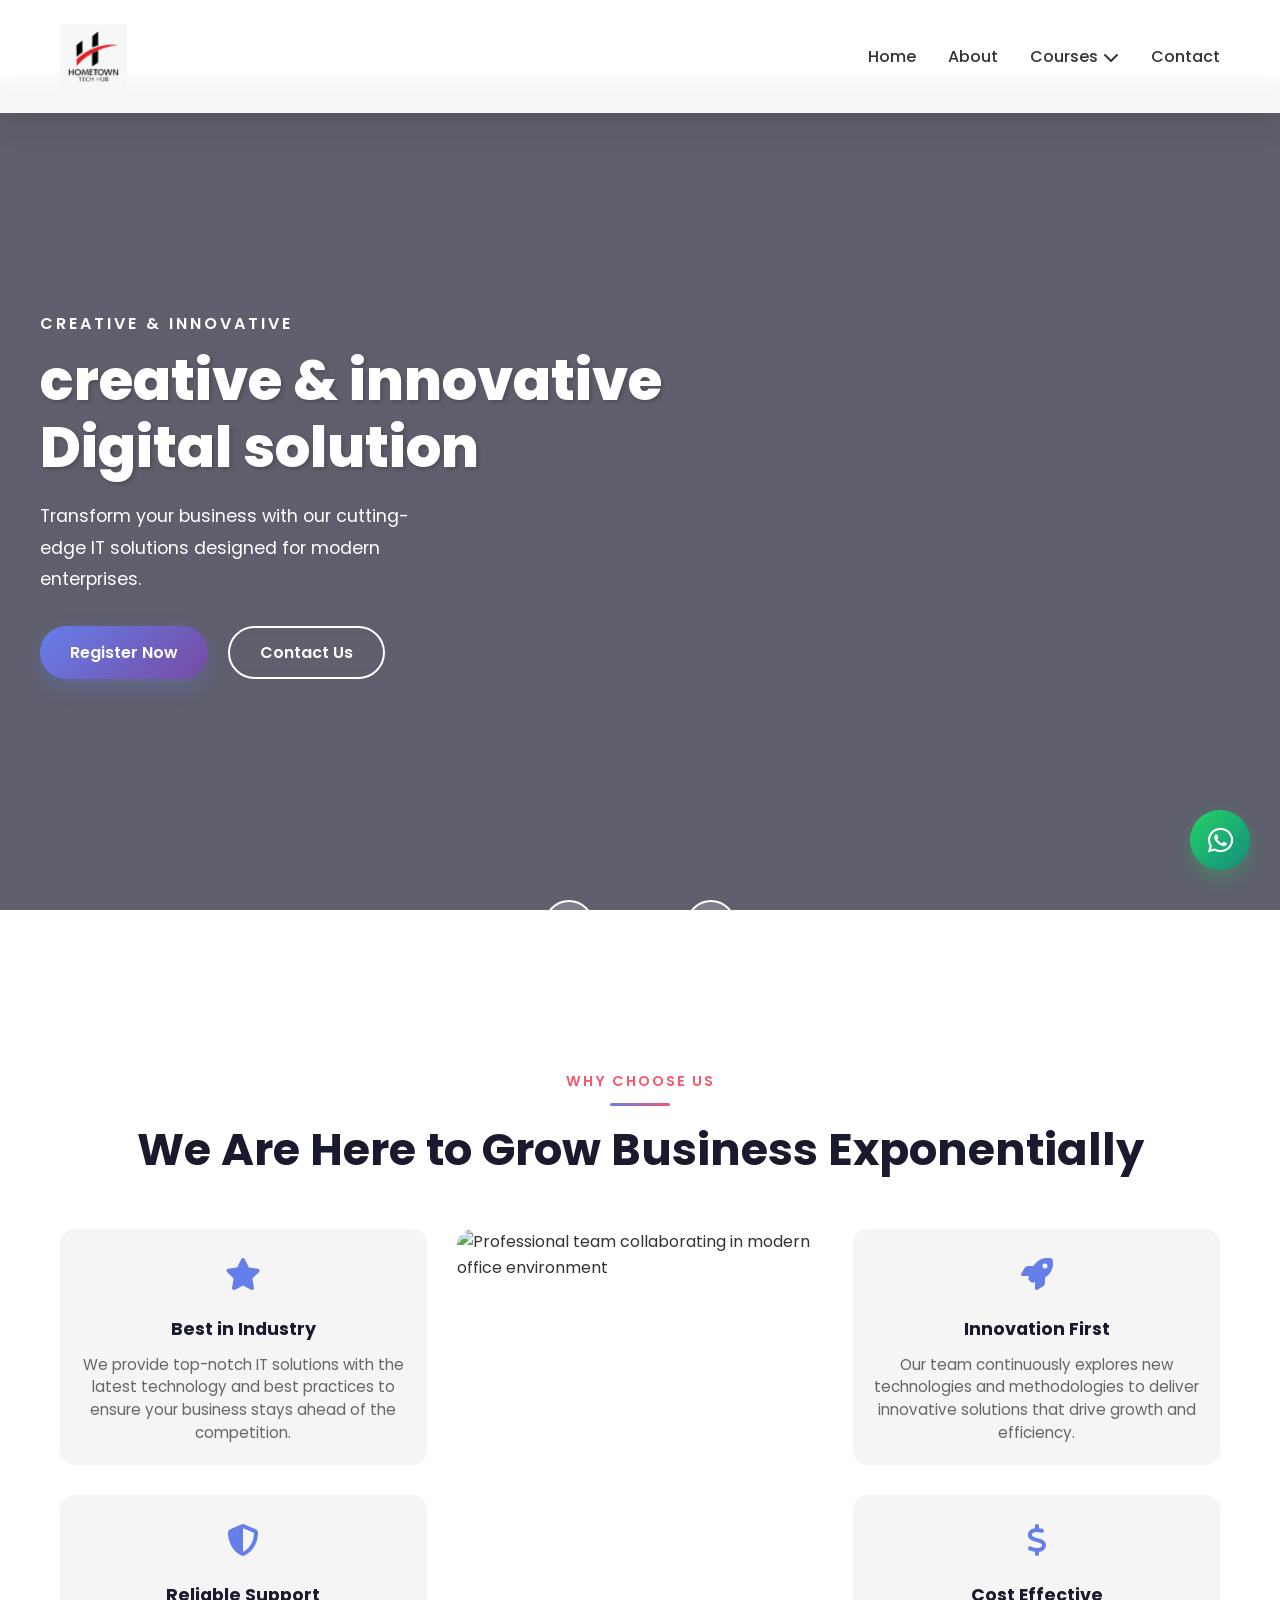
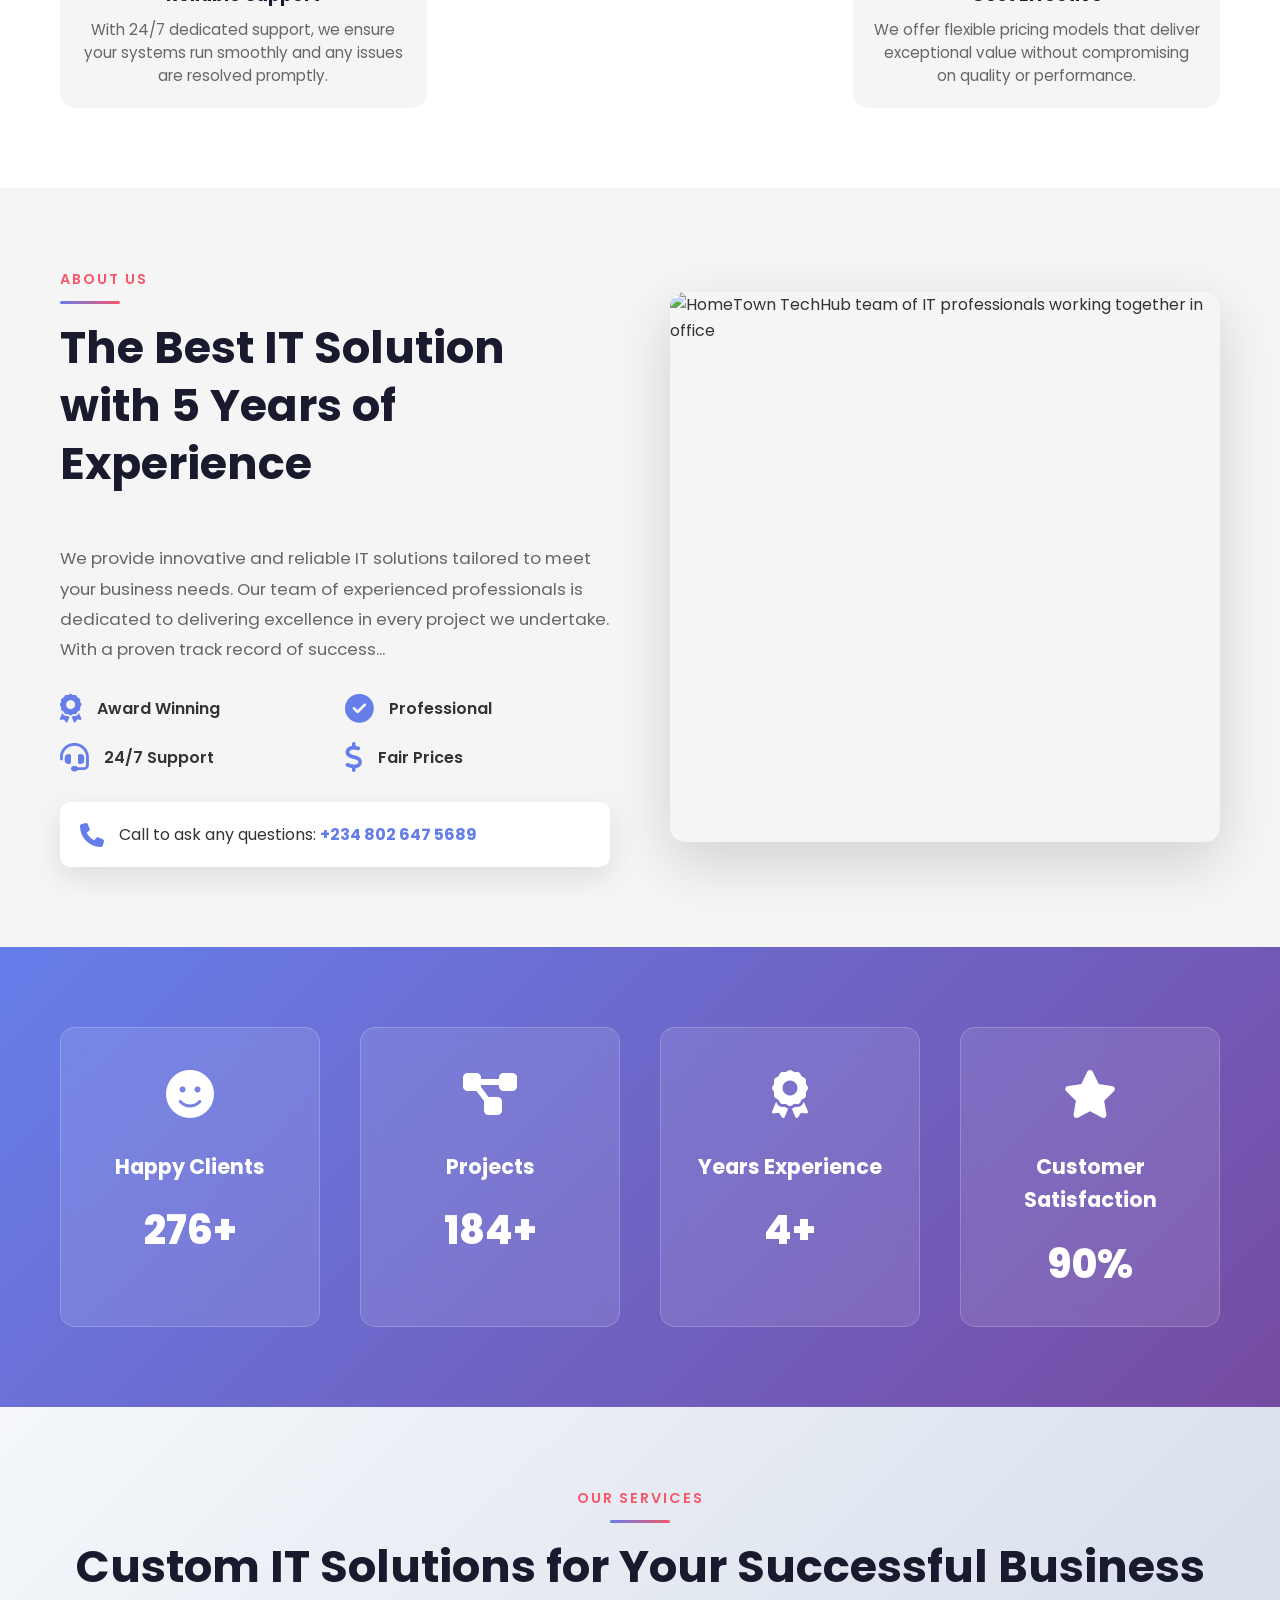
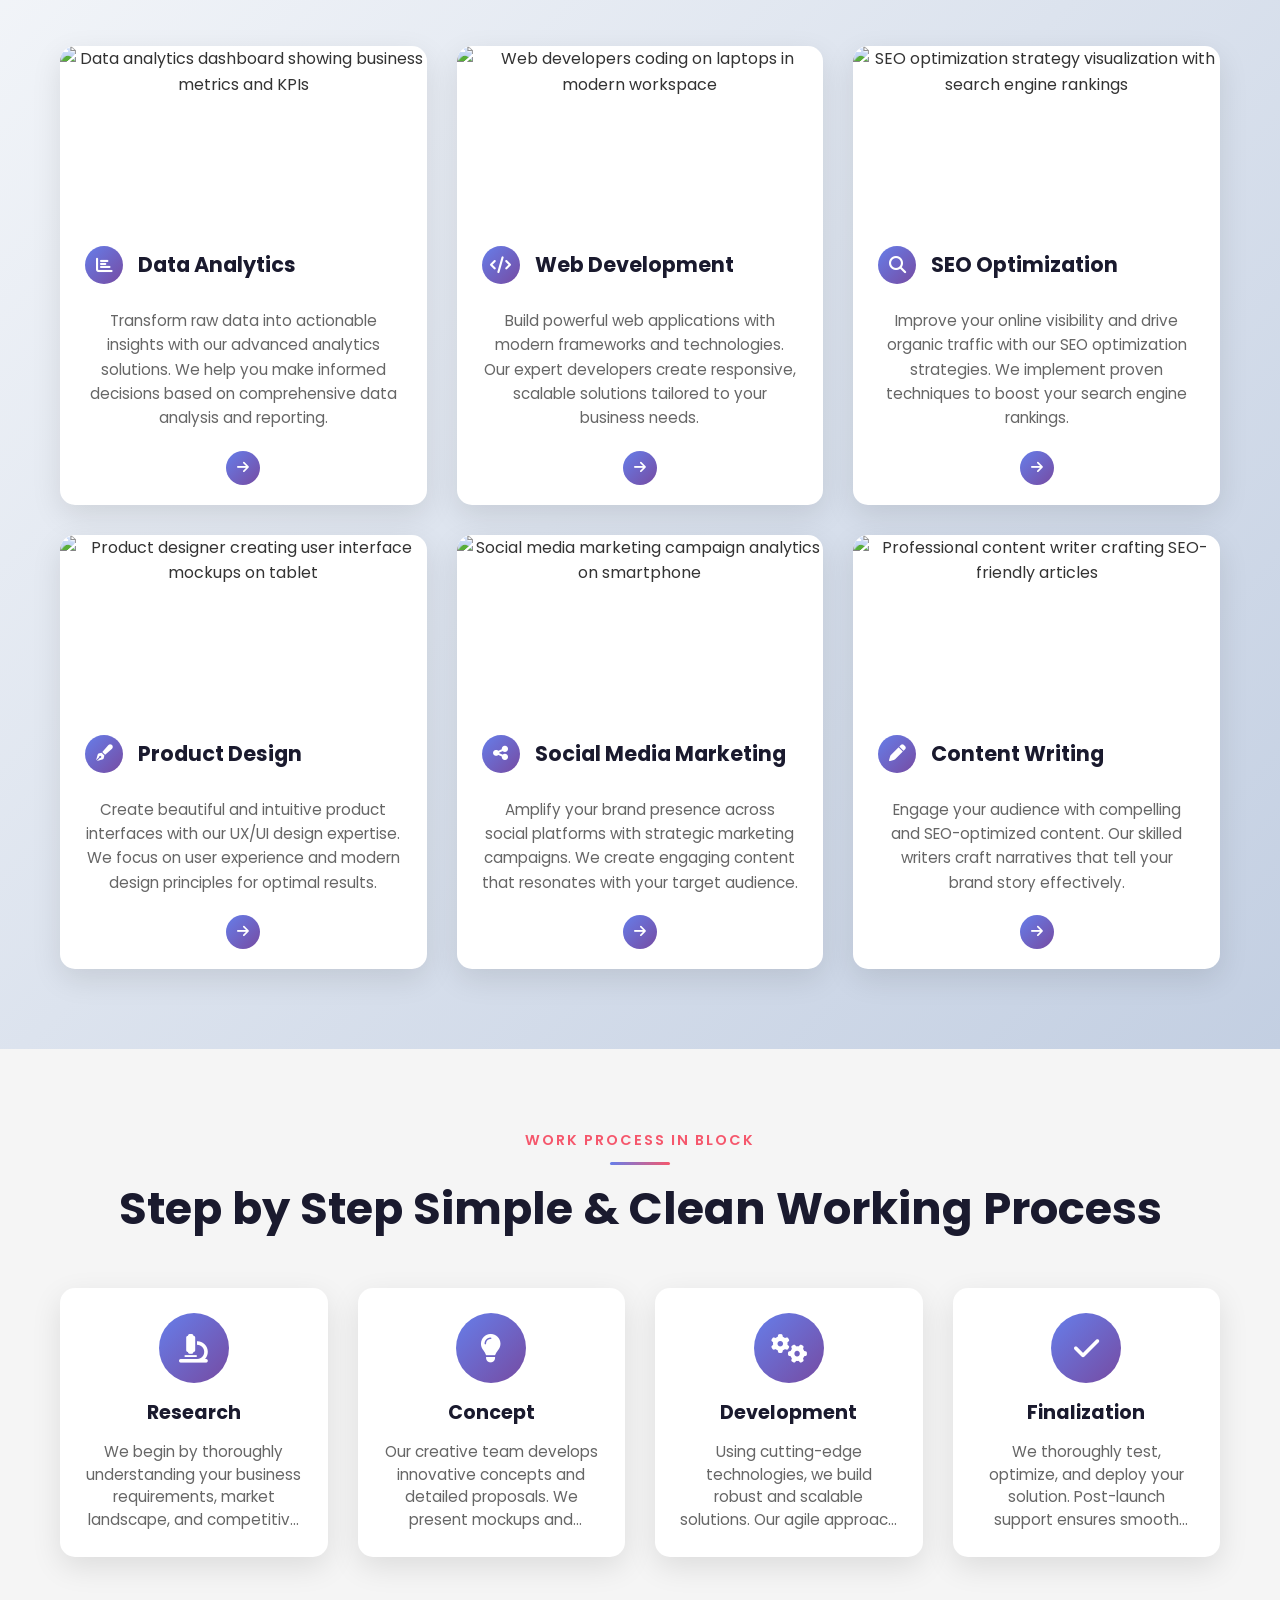
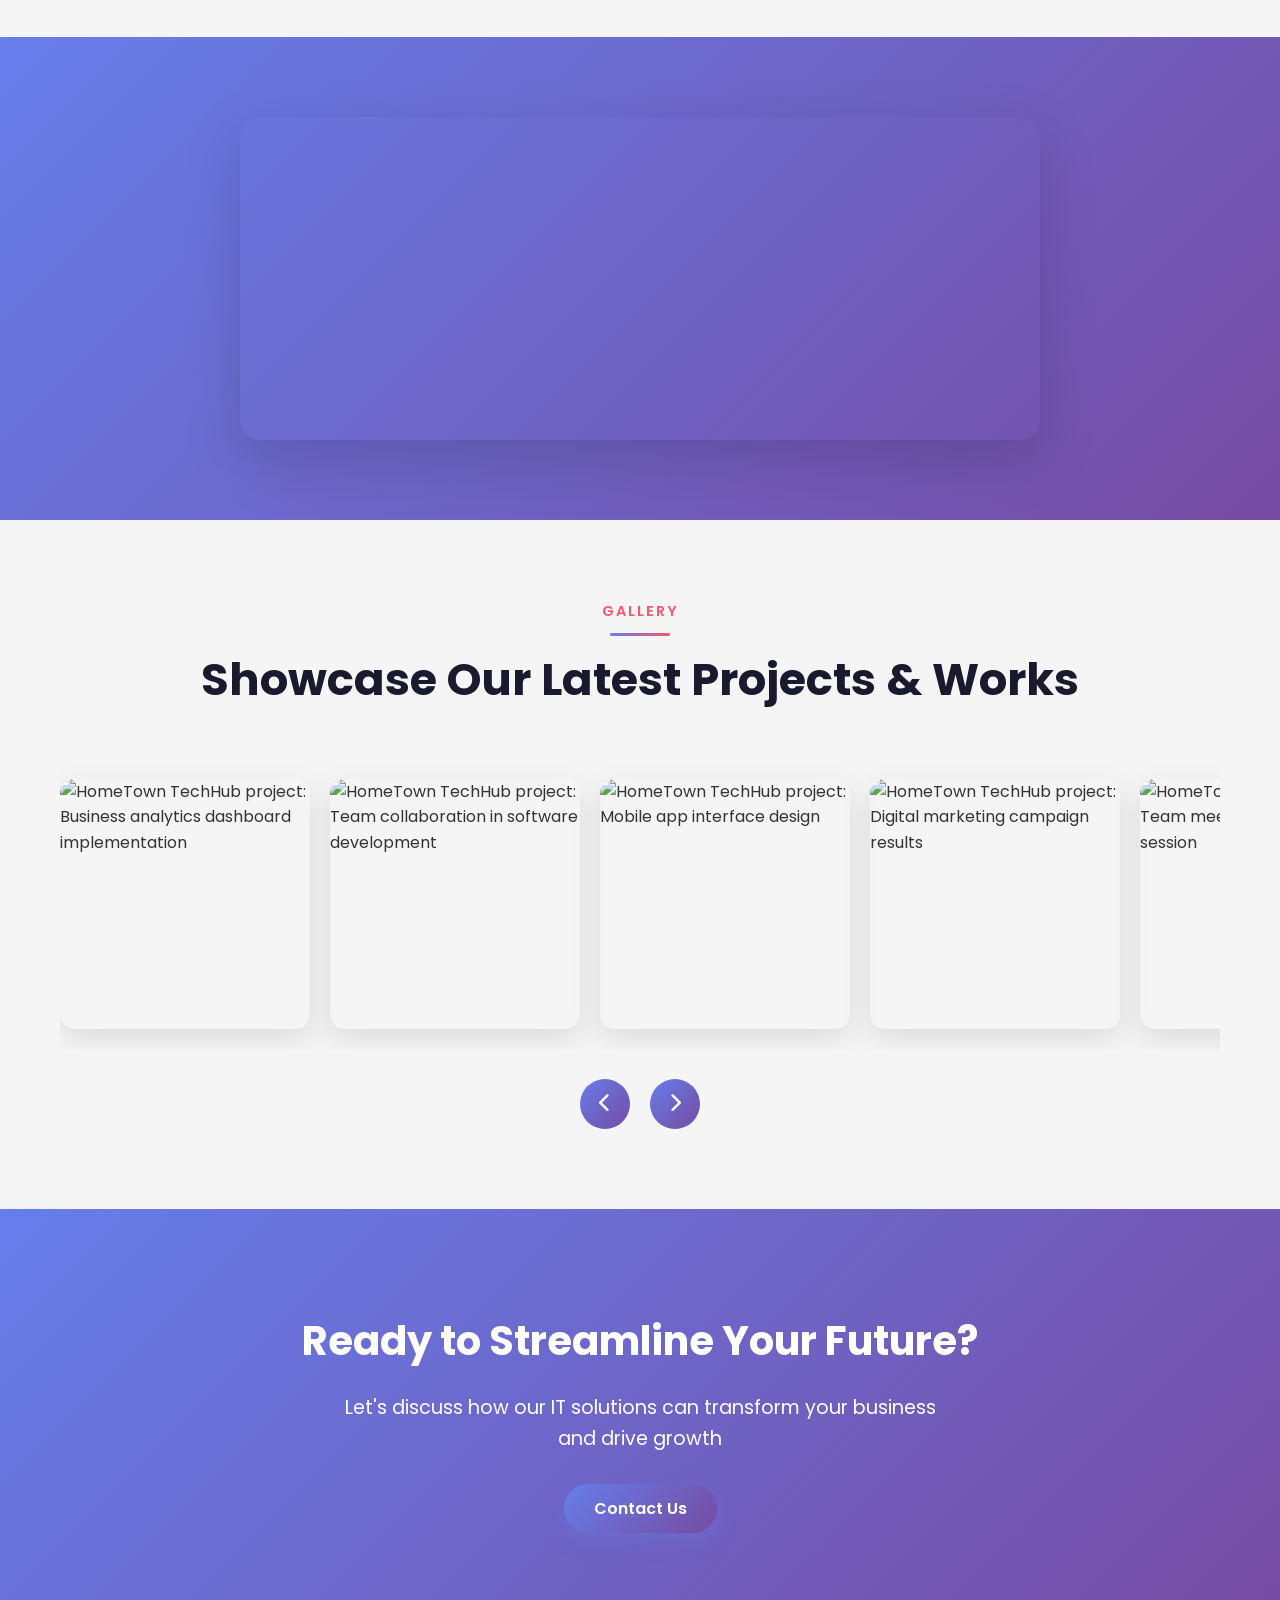
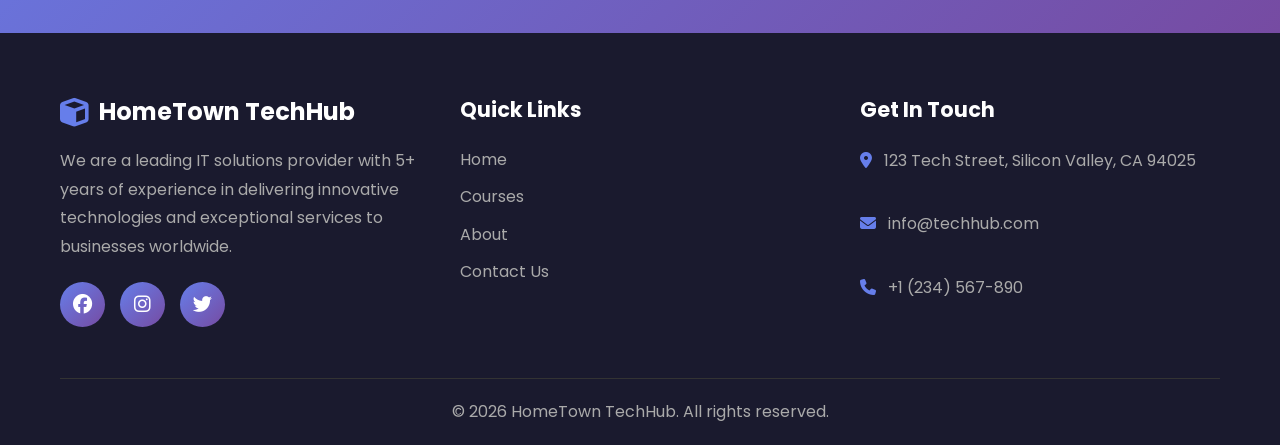
==== commit ccf3f765: "Add files via upload" ====
--- a/index.html
+++ b/index.html
@@ -55,7 +55,7 @@
     <div class="nav-container">
         <div class="nav-logo">
             <a href="index.html" aria-label="HomeTown TechHub Home Page">
-                <img src="Img/Logo-hometown.jpeg" alt="TechHub - Hometown Tech Hub Logo" width="180" height="60">
+                <img src="Logo-hometown.jpeg" alt="TechHub - Hometown Tech Hub Logo" width="180" height="60">
             </a>
         </div>
         <ul class="nav-menu" role="menubar">
--- a/index.css
+++ b/index.css
@@ -984,7 +984,7 @@
     height: 100%;
     object-fit: cover;
     transition: all 0.3s ease;
-}
+}
 
 .gallery-item:hover {
     transform: scale(1.05);
@@ -1580,7 +1580,7 @@
     text-align: center;
     margin-bottom: 60px;
     padding: 60px 20px;
-    background: linear-gradient(rgba(26, 26, 46, 0.4), rgba(26, 26, 46, 0.4)), url('/Img/LogoBG-hometown.jpeg');
+    background: linear-gradient(rgba(26, 26, 46, 0.4), rgba(26, 26, 46, 0.4)), url('/LogoBG-hometown.jpeg');
     background-size: cover;
     background-position: center;
     background-repeat: no-repeat;
